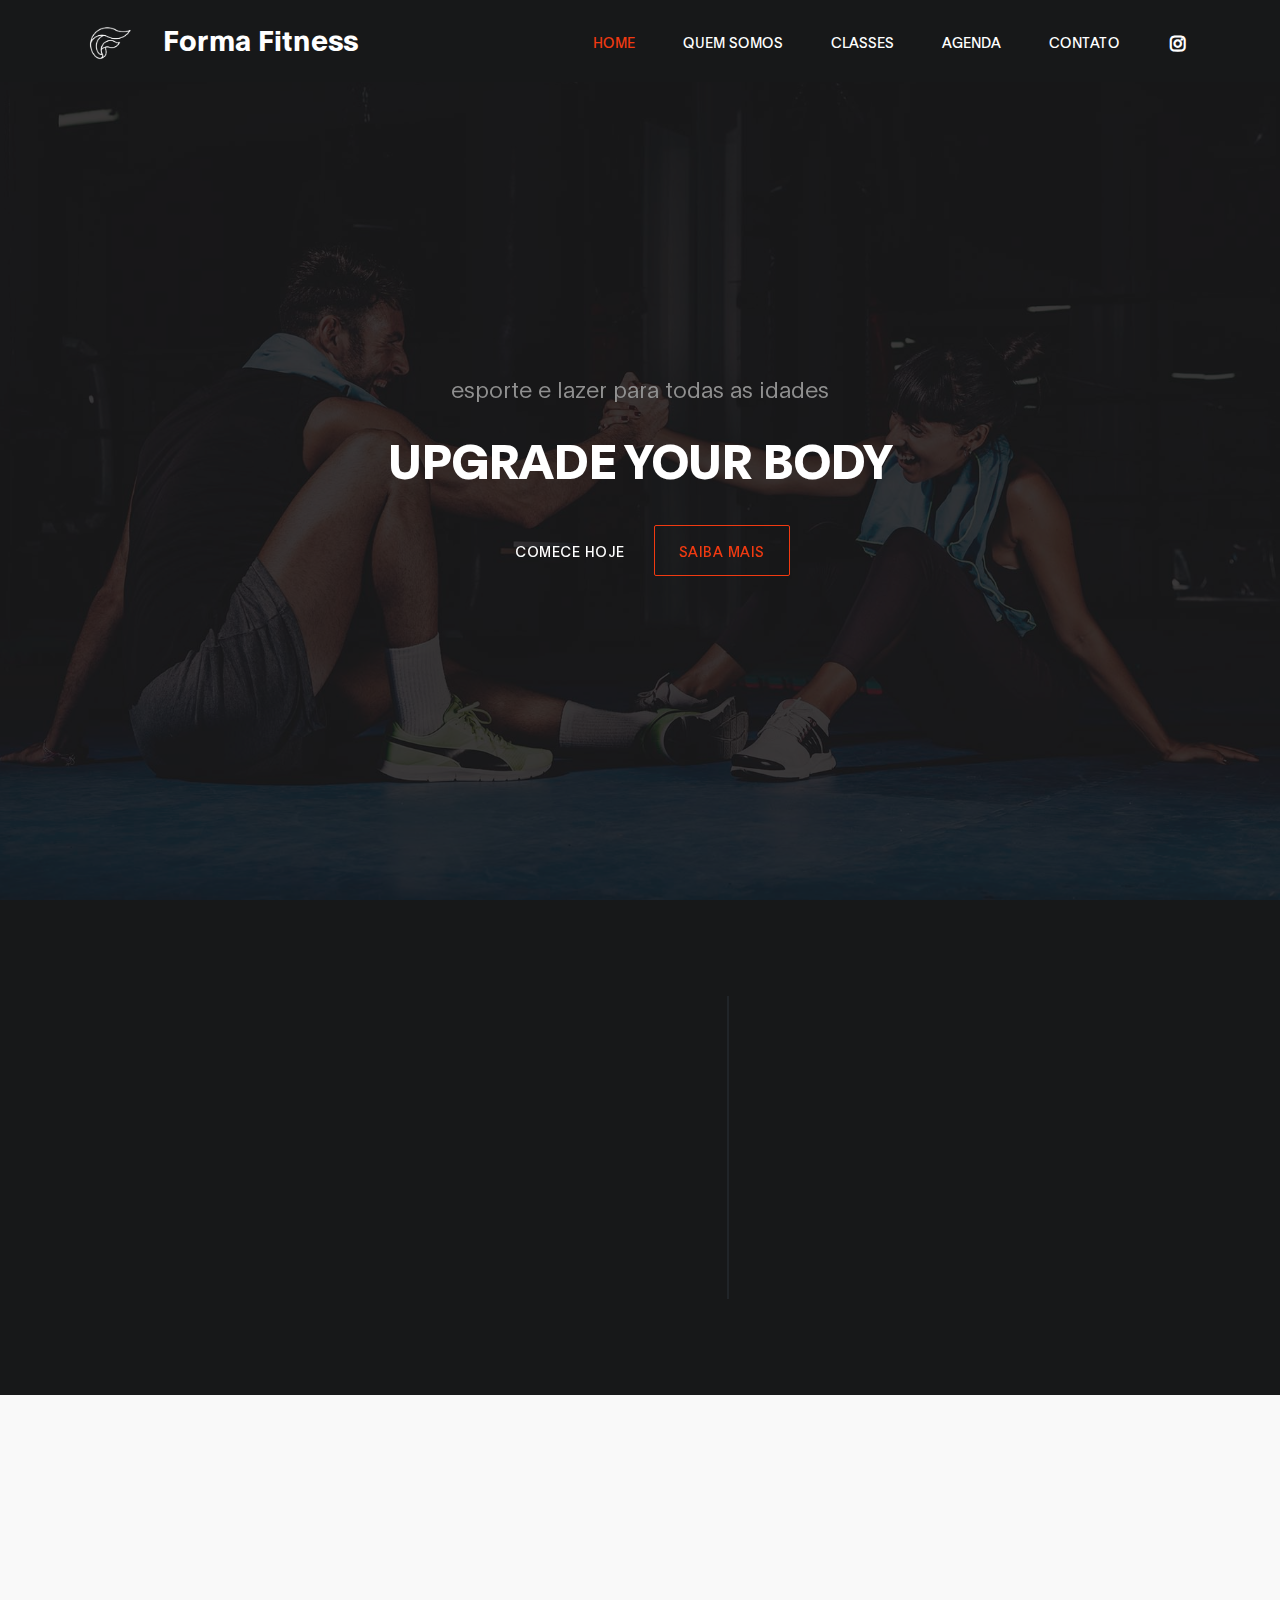
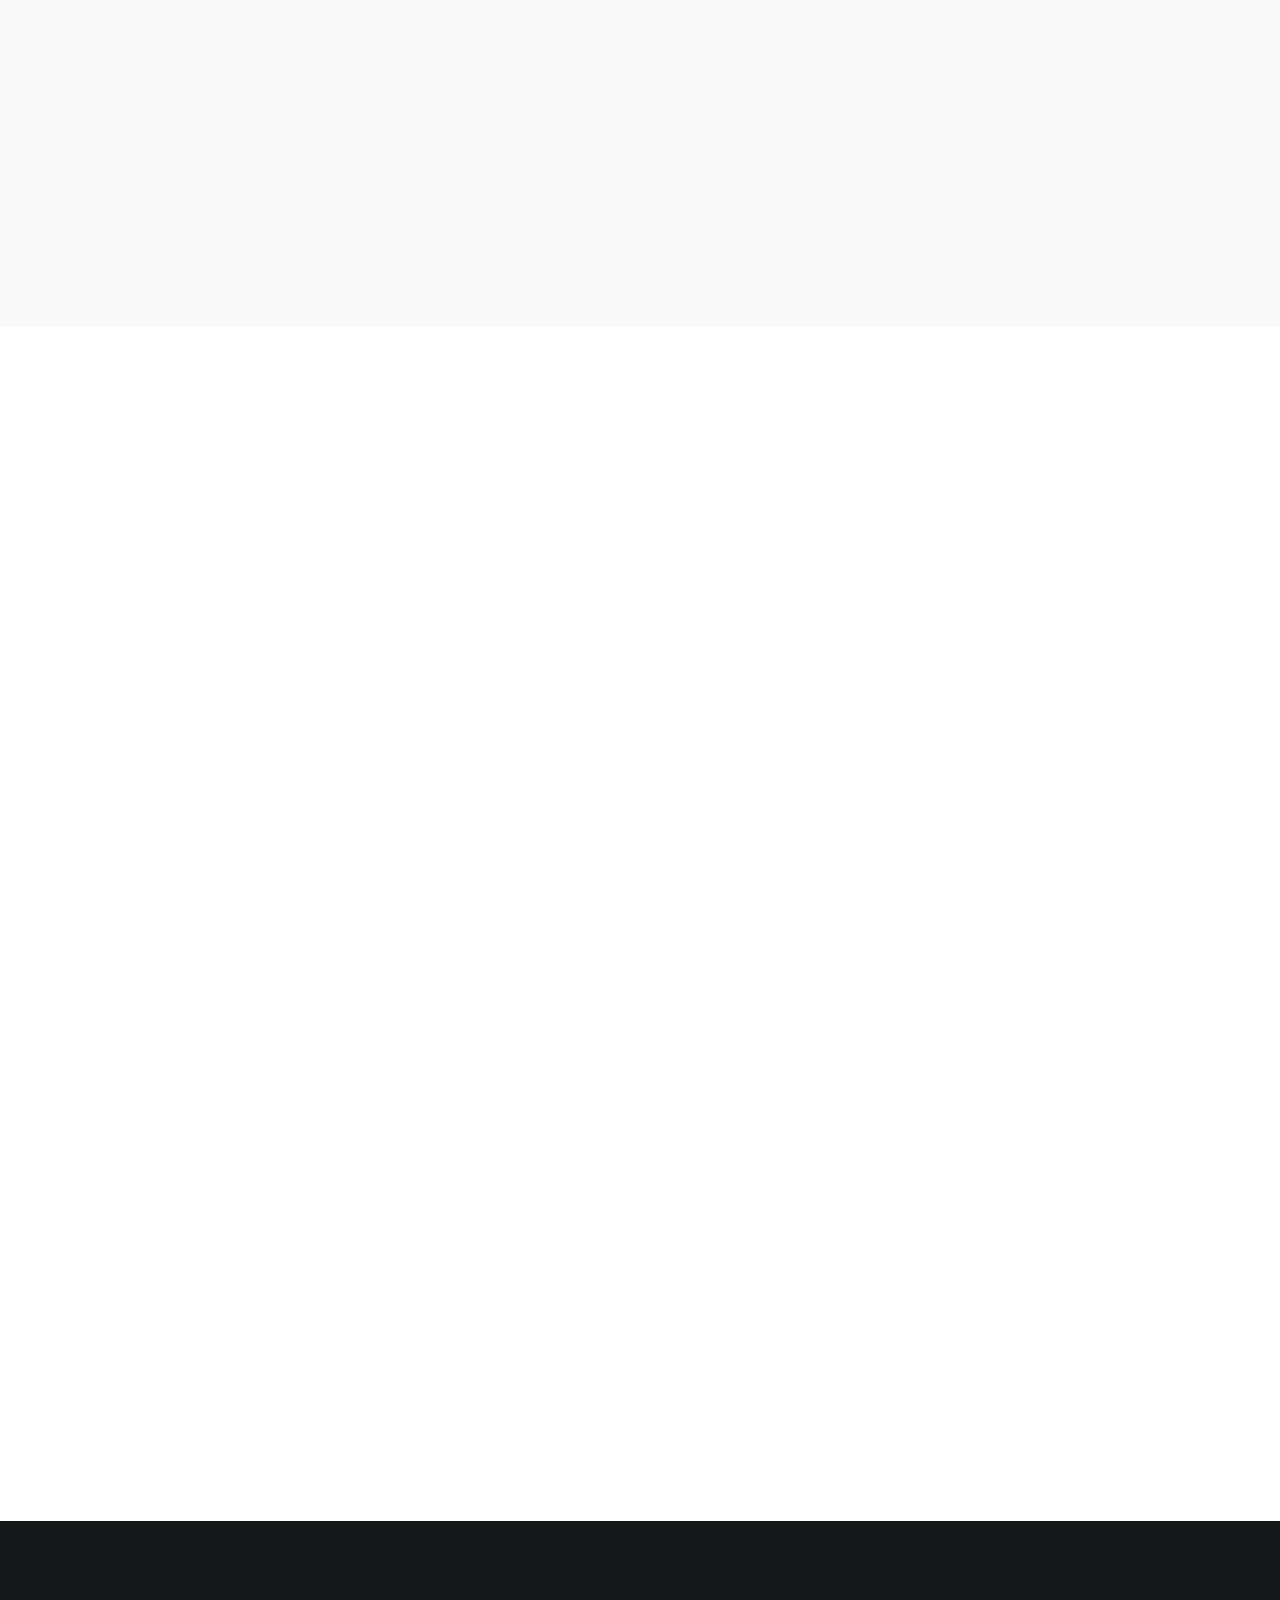
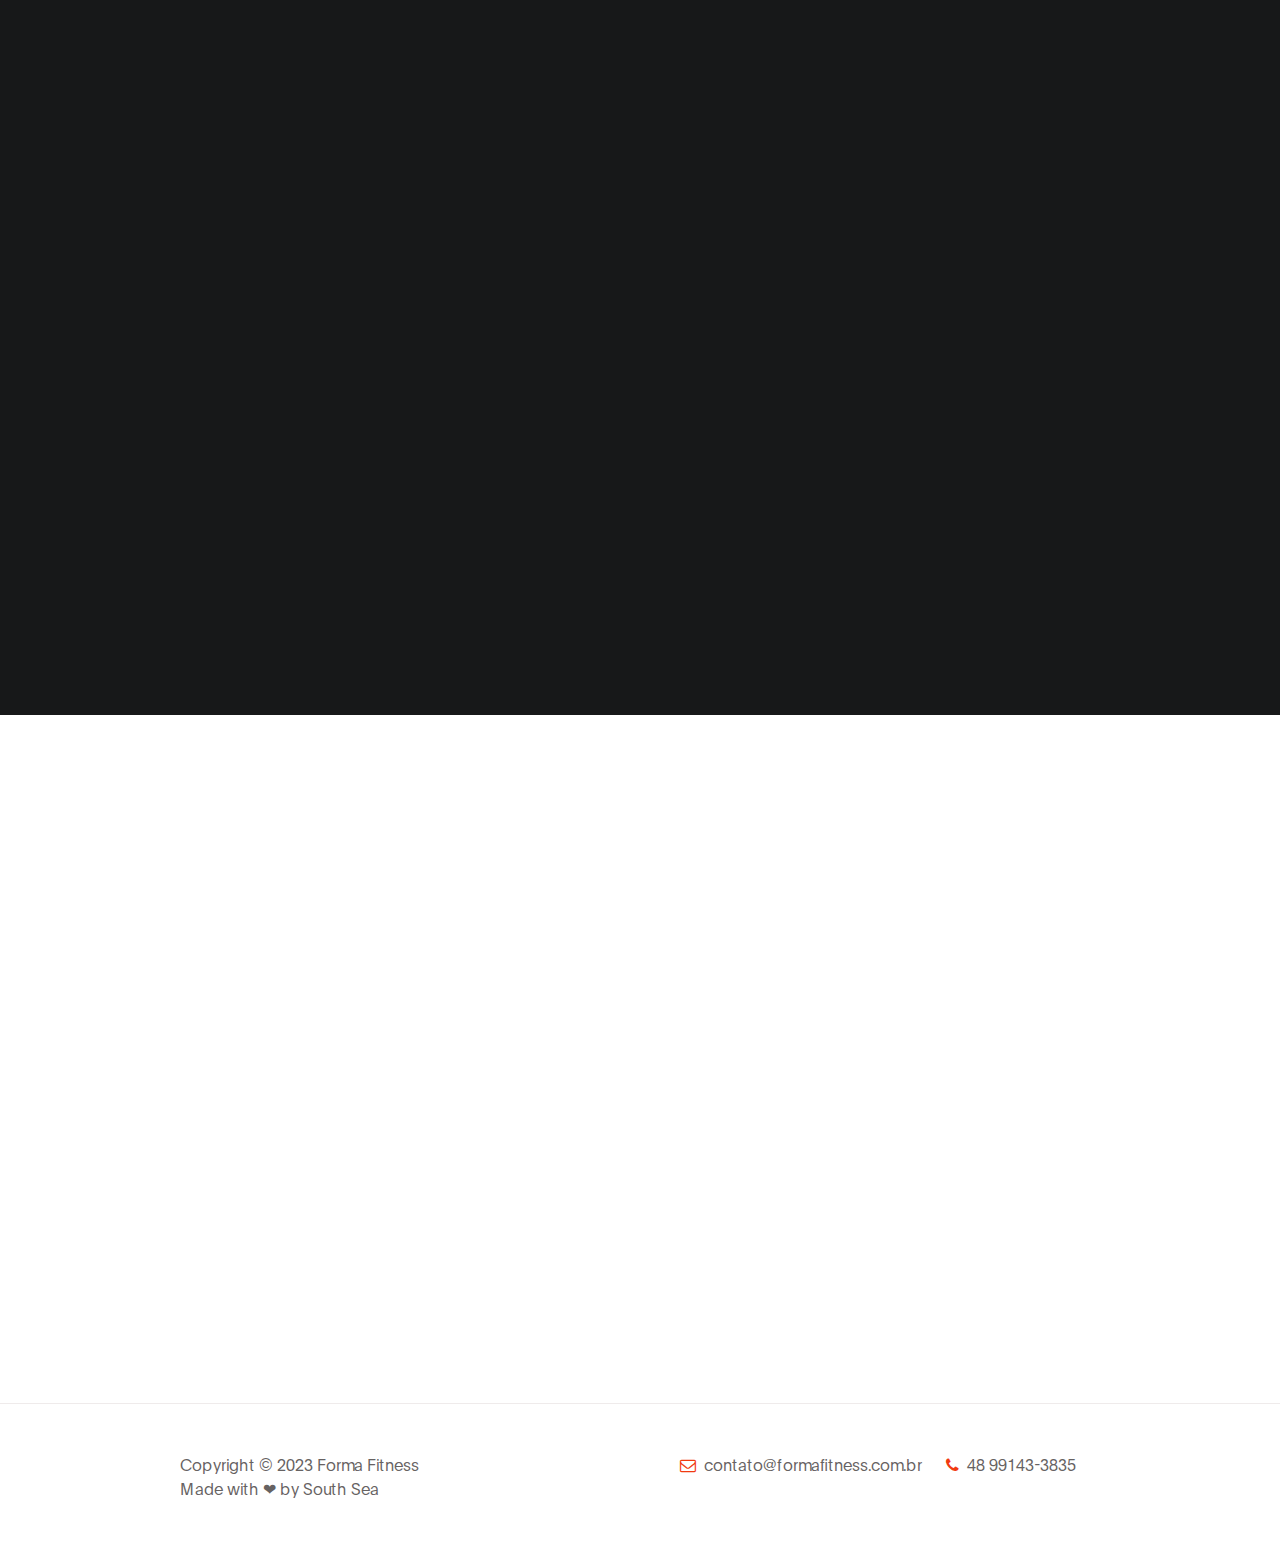
==== index.html @ f0199c24 "primeiro" ====
<!DOCTYPE html>
<html lang="en">
<head>
    <link rel="icon" type="image/x-icon" href="/images/logo02.png">
     <title>Forma Fitness</title>

     <meta charset="UTF-8">
     <meta http-equiv="X-UA-Compatible" content="IE=Edge">
     <meta name="description" content="">
     <meta name="keywords" content="">
     <meta name="author" content="">
     <meta name="viewport" content="width=device-width, initial-scale=1, maximum-scale=1">

     <link rel="stylesheet" href="css/bootstrap.min.css">
     <link rel="stylesheet" href="css/font-awesome.min.css">
     <link rel="stylesheet" href="css/aos.css">

     <!-- MAIN CSS -->
     <link rel="stylesheet" href="css/tooplate-gymso-style.css">
<!--
Tooplate 2119 Gymso Fitness
https://www.tooplate.com/view/2119-gymso-fitness
-->
</head>
<body data-spy="scroll" data-target="#navbarNav" data-offset="50">

    <!-- MENU BAR -->
    <nav class="navbar navbar-expand-lg fixed-top">
        <div class="container">

            <img src="/images/logo02.png" alt="logo" width="50" height="50">
            <a class="navbar-brand" href="index.html" >&emsp;Forma Fitness</a>

            <button class="navbar-toggler" type="button" data-toggle="collapse" data-target="#navbarNav" aria-controls="navbarNav" aria-expanded="false"
                aria-label="Toggle navigation">
                <span class="navbar-toggler-icon"></span>
            </button>

            <div class="collapse navbar-collapse" id="navbarNav">
                <ul class="navbar-nav ml-lg-auto">
                    <li class="nav-item">
                        <a href="#home" class="nav-link smoothScroll">Home</a>
                    </li>

                    <li class="nav-item">
                        <a href="#about" class="nav-link smoothScroll">Quem somos</a>
                    </li>

                    <li class="nav-item">
                        <a href="#class" class="nav-link smoothScroll">Classes</a>
                    </li>

                    <li class="nav-item">
                        <a href="#schedule" class="nav-link smoothScroll">Agenda</a>
                    </li>

                    <li class="nav-item">
                        <a href="#contact" class="nav-link smoothScroll">Contato</a>
                    </li>
                </ul>

                <ul class="social-icon ml-lg-3">
                    <!-- <li><a href="https://fb.com/tooplate" class="fa fa-facebook"></a></li> -->
                    <!-- <li><a href="#" class="fa fa-twitter"></a></li> -->
                    <li><a href="https://www.instagram.com/formafitnessfloripa/" class="fa fa-instagram"></a></li>
                </ul>
            </div>

        </div>
    </nav>


     <!-- HERO -->
     <section class="hero d-flex flex-column justify-content-center align-items-center" id="home">

            <div class="bg-overlay"></div>

               <div class="container">
                    <div class="row">

                         <div class="col-lg-8 col-md-10 mx-auto col-12">
                              <div class="hero-text mt-5 text-center">

                                    <h6 data-aos="fade-up" data-aos-delay="300">esporte e lazer para todas as idades</h6>

                                    <h1 class="text-white" data-aos="fade-up" data-aos-delay="500">Upgrade your body</h1>

                                    <a href="#feature" class="btn custom-btn mt-3" data-aos="fade-up" data-aos-delay="600">Comece hoje</a>

                                    <a href="#about" class="btn custom-btn bordered mt-3" data-aos="fade-up" data-aos-delay="700">saiba mais</a>
                                   
                              </div>
                         </div>

                    </div>
               </div>
     </section>


     <section class="feature" id="feature">
        <div class="container">
            <div class="row">

                <div class="d-flex flex-column justify-content-center ml-lg-auto mr-lg-5 col-lg-5 col-md-6 col-12">
                    <h2 class="mb-3 text-white" data-aos="fade-up">Novo na Forma?</h2>

                    <h6 class="mb-4 text-white" data-aos="fade-up">Temos o plano de desenvolvimento ideal</h6>

                    <p data-aos="fade-up" data-aos-delay="200">Converse conosco e veja qual plano se encaixa melhor para você</p>

                    <a href="#" class="btn custom-btn bg-color mt-3" data-aos="fade-up" data-aos-delay="300" data-toggle="modal" data-target="#membershipForm">MATRÍCULE-SE HOJE MESMO</a>
                </div>

                <div class="mr-lg-auto mt-3 col-lg-4 col-md-6 col-12">
                     <div class="about-working-hours">
                          <div>

                                <h2 class="mb-4 text-white" data-aos="fade-up" data-aos-delay="500">Horário de funcionamento</h2>

                               <strong class="mt-3 d-block" data-aos="fade-up" data-aos-delay="600">Segunda - Sexta</strong>

                                <p data-aos="fade-up" data-aos-delay="700">6:30h - 22:00h</p>

                                <strong class="mt-3 d-block" data-aos="fade-up" data-aos-delay="800">Sábado</strong>

                                <p data-aos="fade-up" data-aos-delay="900">9:00h - 13:00h</p>

                                <strong class="mt-3 d-block" data-aos="fade-up" data-aos-delay="1000">Domingo</strong>

                                <p data-aos="fade-up" data-aos-delay="1000">10:00h - 13:00h</p>
                               </div>
                          </div>
                     </div>
                </div>

            </div>
        </div>
    </section>


     <!-- ABOUT -->
     <section class="about section" id="about">
               <div class="container">
                    <div class="row">

                            <div class="mt-lg-5 mb-lg-0 mb-4 col-lg-5 col-md-10 mx-auto col-12">
                                <h2 class="mb-4" data-aos="fade-up" data-aos-delay="300">Olá, nós somos a Forma!</h2>

                                <p data-aos="fade-up" data-aos-delay="400">🏋️‍♂️ Somos apaixonados por fitness e saúde  👊 Queremos inspirar e motivar outras pessoas a se exercitarem</p>

                                <p data-aos="fade-up" data-aos-delay="500">🥗 Compartilhamos dicas de alimentação, treinos e lifestyle em nossas redes 👉 <a rel="nofollow" href="https://www.instagram.com/formafitnessfloripa/" target="_parent">@formafitnessfloripa</a>

                            </div>

                            <div class="ml-lg-auto col-lg-3 col-md-6 col-12" data-aos="fade-up" data-aos-delay="700">
                                <div class="team-thumb">
                                    <img src="images/forma1.jpg" class="img-fluid" alt="Trainer">

                                    <div class="team-info d-flex flex-column">

                                        <h3>Lagoa da Conceição</h3>
                                        <span>Unidade 1</span>

                                        <ul class="social-icon mt-3">
                                            <li><a href="https://www.instagram.com/formafitnessfloripa/" class="fa fa-instagram"></a></li>
                                        </ul>
                                    </div>
                                </div>
                            </div>

                            <div class="mr-lg-auto mt-5 mt-lg-0 mt-md-0 col-lg-3 col-md-6 col-12" data-aos="fade-up" data-aos-delay="800">
                                <div class="team-thumb">
                                    <img src="images/forma2.jpg" class="img-fluid" alt="Trainer">

                                    <div class="team-info d-flex flex-column">

                                        <h3>Cachoeira do bom jesus</h3>
                                        <span>Unidade 2</span>

                                        <ul class="social-icon mt-3">
                                            <li><a href="https://www.instagram.com/formafitnesscbj/?igshid=YTY2NzY3YTc%3D" class="fa fa-instagram"></a></li>
                                            
                                        </ul>
                                    </div>
                                </div>
                            </div>

                    </div>
               </div>
     </section>


     <!-- CLASS -->
     <section class="class section" id="class">
               <div class="container">
                    <div class="row">

                            <div class="col-lg-12 col-12 text-center mb-5">
                                <h6 data-aos="fade-up">Tenha um corpo perfeito</h6>

                                <h2 data-aos="fade-up" data-aos-delay="200">Nossas modalidades:</h2>
                             </div>

                            <div class="col-lg-4 col-md-6 col-12" data-aos="fade-up" data-aos-delay="400">
                                <div class="class-thumb">
                                    <img src="images/class/1.jpg" class="img-fluid" alt="Class">

                                    <div class="class-info">
                                        <h3 class="mb-1">Musculação</h3>

                                        <span><strong>Professor</strong> - Bella</span>

                                        <span class="class-price">$$</span>

                                        <p class="mt-3">Lorem ipsum dolor sit amet, consectetur adipiscing</p>
                                    </div>
                                </div>
                            </div>

                            <div class="mt-5 mt-lg-0 mt-md-0 col-lg-4 col-md-6 col-12" data-aos="fade-up" data-aos-delay="500">
                                <div class="class-thumb">
                                    <img src="images/class/2.jpg" class="img-fluid" alt="Class">

                                    <div class="class-info">
                                        <h3 class="mb-1">Natação</h3>

                                        <span><strong>Professor</strong> - Mary</span>

                                        <span class="class-price">$$</span>

                                        <p class="mt-3">Lorem ipsum dolor sit amet, consectetur adipiscing</p>
                                    </div>
                                </div>
                            </div>

                            <div class="mt-5 mt-lg-0 col-lg-4 col-md-6 col-12" data-aos="fade-up" data-aos-delay="600">
                                <div class="class-thumb">
                                    <img src="images/class/3.jpg" class="img-fluid" alt="Class">

                                    <div class="class-info">
                                        <h3 class="mb-1">Karatê</h3>

                                        <span><strong>Professor</strong> - Cathe</span>

                                        <span class="class-price">$$</span>

                                        <p class="mt-3">Lorem ipsum dolor sit amet, consectetur adipiscing</p>
                                    </div>
                                </div>
                            </div>
<br>
<br>
<br>
<br>

                            <div class="mt-5 mt-lg-0 mt-md-0 col-lg-4 col-md-6 col-12" data-aos="fade-up" data-aos-delay="500">
                                <div class="class-thumb">
                                    <img src="images/class/4.jpg" class="img-fluid" alt="Class">

                                    <div class="class-info">
                                        <h3 class="mb-1">Pilates</h3>

                                        <span><strong>Professor</strong> - Mary</span>

                                        <span class="class-price">$$</span>

                                        <p class="mt-3">Lorem ipsum dolor sit amet, consectetur adipiscing</p>
                                    </div>
                                </div>
                            </div>

                            <div class="mt-5 mt-lg-0 mt-md-0 col-lg-4 col-md-6 col-12" data-aos="fade-up" data-aos-delay="500">
                                <div class="class-thumb">
                                    <img src="images/class/5.jpg" class="img-fluid" alt="Class">

                                    <div class="class-info">
                                        <h3 class="mb-1">Spinning</h3>

                                        <span><strong>Professor</strong> - Mary</span>

                                        <span class="class-price">$$</span>

                                        <p class="mt-3">Lorem ipsum dolor sit amet, consectetur adipiscing</p>
                                    </div>
                                </div>
                            </div>


                            <div class="mt-5 mt-lg-0 mt-md-0 col-lg-4 col-md-6 col-12" data-aos="fade-up" data-aos-delay="500">
                                <div class="class-thumb">
                                    <img src="images/class/6.jpg" class="img-fluid" alt="Class">

                                    <div class="class-info">
                                        <h3 class="mb-1">Hidroginástica</h3>

                                        <span><strong>Professor</strong> - Mary</span>

                                        <span class="class-price">$$</span>

                                        <p class="mt-3">Lorem ipsum dolor sit amet, consectetur adipiscing</p>
                                    </div>
                                </div>
                            </div>




                    </div>
               </div>
     </section>


     <!-- SCHEDULE -->
     <section class="schedule section" id="schedule">
               <div class="container">
                    <div class="row">

                            <div class="col-lg-12 col-12 text-center">
                                <h6 data-aos="fade-up">confira abaixo nossa</h6>

                                <h2 class="text-white" data-aos="fade-up" data-aos-delay="200">Grade de horários</h2>
                             </div>

                             <div class="col-lg-12 py-5 col-md-12 col-12">
                                 <table class="table table-bordered table-responsive schedule-table" data-aos="fade-up" data-aos-delay="300">

                                     <thead class="thead-light">
                                         <th><i class="fa fa-calendar"></i></th>
                                         <th>Seg</th>
                                         <th>Ter</th>
                                         <th>Qua</th>
                                         <th>Qui</th>
                                         <th>Sex</th>
                                         <th>Sáb</th>
                                     </thead>

                                     <tbody>
                                         <tr>
                                            <td><small>7:00h</small></td>
                                            <td>
                                                <strong>Cardio</strong>
                                                <span>7:00 - 9:00</span>
                                            </td>
                                            <td>
                                                <strong>Power Fitness</strong>
                                                <span>7:00 - 9:00 </span>
                                            </td>
                                            <td></td>
                                            <td></td>
                                            <td>
                                                <strong>Yoga Section</strong>
                                                <span>7:00  - 9:00</span>
                                            </td>
                                         </tr>

                                         <tr>
                                            <td><small>9:00h</small></td>
                                            <td></td>
                                            <td></td>
                                            <td>
                                                <strong>Boxing</strong>
                                                <span>8:00 - 9:00</span>
                                            </td>
                                            <td>
                                                <strong>Areobic</strong>
                                                <span>8:00 - 9:00</span>
                                            </td>
                                            <td></td>
                                            <td>
                                                <strong>Cardio</strong>
                                                <span>8:00 - 9:00</span>
                                            </td>
                                         </tr>

                                         <tr>
                                            <td><small>11:00h</small></td>
                                            <td></td>
                                            <td>
                                                <strong>Boxing</strong>
                                                <span>11:00- 14:00</span>
                                            </td>
                                            <td>
                                                <strong>Areobic</strong>
                                                <span>11:30 - 15:30</span>
                                            </td>
                                            <td></td>
                                            <td>
                                                <strong>Body work</strong>
                                                <span>11:50 - 17:20</span>
                                            </td>
                                         </tr>

                                         <tr>
                                            <td><small>14:00h</small></td>
                                            <td>
                                                <strong>Boxing</strong>
                                                <span>14:00 - 16:00</span>
                                            </td>
                                            <td>
                                                <strong>Power lifting</strong>
                                                <span>15:00 - 18:00</span>
                                            </td>
                                            <td></td>
                                            <td>
                                                <strong>Cardio</strong>
                                                <span>18:00 - 21:00</span>
                                            </td>
                                            <td></td>
                                            <td>
                                                <strong>Crossfit</strong>
                                                <span>17:00 - 19:00</span>
                                            </td>
                                         </tr>
                                     </tbody>
                                 </table>
                             </div>

                    </div>
               </div>
     </section>


     <!-- CONTACT -->
     <section class="contact section" id="contact">
          <div class="container">
               <div class="row">

                    <div class="ml-auto col-lg-5 col-md-6 col-12">
                        <h2 class="mb-4 pb-2" data-aos="fade-up" data-aos-delay="200">Fale conosco</h2>

                        <form action="#" method="post" class="contact-form webform" data-aos="fade-up" data-aos-delay="400" role="form">
                            <input type="text" class="form-control" name="cf-name" placeholder="Nome">

                            <input type="email" class="form-control" name="cf-email" placeholder="Email">

                            <textarea class="form-control" rows="5" name="cf-message" placeholder="Mensagem"></textarea>

                            <button type="submit" class="form-control" id="submit-button" name="submit">Enviar mensagem</button>
                        </form>
                    </div>

                    <div class="mx-auto mt-4 mt-lg-0 mt-md-0 col-lg-5 col-md-6 col-12">
                        <h2 class="mb-4" data-aos="fade-up" data-aos-delay="600">Onde <span>estamos</span></h2>

                        <p data-aos="fade-up" data-aos-delay="800"><i class="fa fa-map-marker mr-1"></i> Av. Afonso Delambert Neto, 26 - Lagoa da Conceição, Florianópolis</p>
<!-- How to change your own map point
	1. Go to Google Maps
	2. Click on your location point
	3. Click "Share" and choose "Embed map" tab
	4. Copy only URL and paste it within the src="" field below
-->
                        <div class="google-map" data-aos="fade-up" data-aos-delay="900">
                           <iframe src="https://www.google.com/maps/embed?pb=!1m18!1m12!1m3!1d2102.380114013812!2d-48.47501491565066!3d-27.600727575947246!2m3!1f0!2f0!3f0!3m2!1i1024!2i768!4f13.1!3m3!1m2!1s0x95273eb61d8948d9%3A0xbf7e3389c636d57e!2sForma%20Fitness%20Academia%20-%20Unidade%20Lagoa%20da%20Concei%C3%A7%C3%A3o!5e0!3m2!1spt-BR!2sbr!4v1685548454973!5m2!1spt-BR!2sbr" width="1920" height="250" frameborder="0" style="border:0;" allowfullscreen=""></iframe>
                        </div>
                    </div>
                    
               </div>
          </div>
     </section>


     <!-- FOOTER -->
     <footer class="site-footer">
          <div class="container">
               <div class="row">

                    <div class="ml-auto col-lg-4 col-md-5">
                        <p class="copyright-text">Copyright &copy; 2023 Forma Fitness
                        
                        <br>Made with ❤ by <a href="https://southsea.vercel.app">South Sea</a></p>
                    </div>

                    <div class="d-flex justify-content-center mx-auto col-lg-5 col-md-7 col-12">
                        <p class="mr-4">
                            <i class="fa fa-envelope-o mr-1"></i>
                            <a href="#">contato@formafitness.com.br</a>
                        </p>

                        <p><i class="fa fa-phone mr-1"></i> 48 99143-3835</p>
                    </div>
                    
               </div>
          </div>
     </footer>

    <!-- Modal -->
    <div class="modal fade" id="membershipForm" tabindex="-1" role="dialog" aria-labelledby="membershipFormLabel" aria-hidden="true">
      <div class="modal-dialog" role="document">

        <div class="modal-content">
          <div class="modal-header">

            <h2 class="modal-title" id="membershipFormLabel">Inicie hoje seu treino</h2>

            <button type="button" class="close" data-dismiss="modal" aria-label="Close">
              <span aria-hidden="true">&times;</span>
            </button>
          </div>

          <div class="modal-body">
            <form class="membership-form webform" role="form">
                <input type="text" class="form-control" name="cf-name" placeholder="Nome completo">

                <input type="email" class="form-control" name="cf-email" placeholder="seuemail@email.com">

                <input type="tel" class="form-control" name="cf-phone" placeholder="(48) 99999-9999" pattern="[0-9]{3}-[0-9]{3}-[0-9]{4}" required>

                <textarea class="form-control" rows="3" name="cf-message" placeholder="Observações"></textarea>

                <button type="submit" class="form-control" id="submit-button" name="submit">Enviar</button>

                <div class="custom-control custom-checkbox">
                    <input type="checkbox" class="custom-control-input" id="signup-agree">
                    <label class="custom-control-label text-small text-muted" for="signup-agree">Eu concordo com os <a href="#">Termos &amp; Condições</a>
                    </label>
                </div>
            </form>
          </div>

          <div class="modal-footer"></div>

        </div>
      </div>
    </div>

     <!-- SCRIPTS -->
     <script src="js/jquery.min.js"></script>
     <script src="js/bootstrap.min.js"></script>
     <script src="js/aos.js"></script>
     <script src="js/smoothscroll.js"></script>
     <script src="js/custom.js"></script>

</body>
</html>
---- css/tooplate-gymso-style.css ----
/*

Tooplate 2119 Gymso Fitness

https://www.tooplate.com/view/2119-gymso-fitness

*/

@font-face {
  font-family: "Plain";
  src: url("../fonts/Plain-Regular.woff2") format("woff2"),
    url("../fonts/Plain-Regular.woff") format("woff");
  font-weight: normal;
  font-style: normal;
}

@font-face {
  font-family: "Plain";
  src: url("../fonts/Plain-Light.woff2") format("woff2"),
    url("../fonts/Plain-Light.woff") format("woff");
  font-weight: 300;
  font-style: normal;
}

@font-face {
  font-family: "Plain";
  src: url("../fonts/Plain-Bold.woff2") format("woff2"),
    url("../fonts/Plain-Bold.woff") format("woff");
  font-weight: bold;
  font-style: normal;
}

:root {
  --primary-color: #f13a11;
  --white-color: #ffffff;
  --dark-color: #171819;
  --about-bg-color: #f9f9f9;

  --gray-color: #909090;
  --link-color: #404040;
  --p-color: #666262;

  --base-font-family: "Plain", sans-serif;
  --font-weight-bold: bold;
  --font-weight-normal: normal;
  --font-weight-light: 300;
  --font-weight-thin: 100;

  --h1-font-size: 48px;
  --h2-font-size: 36px;
  --h3-font-size: 28px;
  --h4-font-size: 24px;
  --h5-font-size: 22px;
  --h6-font-size: 22px;
  --p-font-size: 18px;
  --base-font-size: 16px;
  --menu-font-size: 14px;

  --border-radius-large: 100%;
  --border-radius-small: 2px;
}

body {
  background: var(--white-color);
  font-family: var(--base-font-family);
}

/*---------------------------------------
     TYPOGRAPHY              
  -----------------------------------------*/

h1,
h2,
h3,
h4,
h5,
h6 {
  font-weight: var(--font-weight-thin);
  line-height: normal;
}

h1 {
  font-size: var(--h1-font-size);
  font-weight: var(--font-weight-bold);
  letter-spacing: -1px;
  text-transform: uppercase;
  margin: 20px 0;
}

h2 {
  font-size: var(--h2-font-size);
  font-weight: var(--font-weight-bold);
  letter-spacing: -2px;
}

h3 {
  font-size: var(--h3-font-size);
  font-weight: var(--font-weight-bold);
  letter-spacing: -1px;
  margin: 0;
}

h4 {
  font-size: var(--h4-font-size);
}

h5 {
  font-size: var(--h5-font-size);
}

h6 {
  color: var(--gray-color);
  font-size: var(--h6-font-size);
  line-height: inherit;
  margin: 0;
}

p {
  color: var(--p-color);
  font-size: var(--p-font-size);
  font-weight: var(--font-weight-light);
  line-height: 1.5em;
}

b,
strong {
  font-weight: var(--font-weight-bold);
  letter-spacing: 0;
}

.section {
  padding: 7rem 0;
}

/* BUTTON */

.custom-btn {
  background: transparent;
  border-radius: var(--border-radius-small);
  padding: 14px 24px;
  color: var(--white-color);
  font-size: var(--menu-font-size);
  font-weight: var(--font-weight-normal);
  text-transform: uppercase;
  letter-spacing: 0.5px;
  white-space: nowrap;
  transition: all 0.3s ease;
}

.custom-btn:hover {
  color: var(--primary-color);
}

.custom-btn:focus {
  box-shadow: none;
}

.custom-btn.bordered:hover,
.custom-btn.bordered:focus,
.custom-btn.bg-color:hover,
.custom-btn.bg-color:focus {
  background: var(--white-color);
  border-color: transparent;
  color: var(--primary-color);
}

.bordered {
  border: 1px solid var(--primary-color);
  color: var(--primary-color);
}

.bg-color {
  background: var(--primary-color);
  color: var(--white-color);
}

/*---------------------------------------
     GENERAL               
  -----------------------------------------*/

* {
  -webkit-box-sizing: border-box;
  -moz-box-sizing: border-box;
  box-sizing: border-box;
}

*::before,
*::after {
  -webkit-box-sizing: border-box;
  -moz-box-sizing: border-box;
  box-sizing: border-box;
}

a {
  color: var(--link-color);
  font-weight: normal;
  text-decoration: none;
  transition: all 0.3s ease;
}

a:hover,
a:active,
a:focus {
  color: var(--primary-color);
  outline: none;
  text-decoration: none;
}

/* BG OVERLAY */

.bg-overlay {
  background: var(--dark-color);
  position: absolute;
  top: 0;
  right: 0;
  bottom: 0;
  left: 0;
  width: 100%;
  height: 100%;
  opacity: 0.85;
}

/*---------------------------------------
     MODAL              
  -----------------------------------------*/

.modal-content {
  padding: 2rem 3rem;
}

.modal-header,
.modal-body,
.modal-footer {
  border: 0;
  padding: 0;
}

.membership-form a {
  color: var(--primary-color);
}

/*---------------------------------------
    FEATURE          
  -----------------------------------------*/

.feature {
  background: var(--dark-color);
  padding: 5rem 0;
}

/*---------------------------------------
     MENU             
  -----------------------------------------*/

.navbar {
  background: var(--dark-color);
  padding: 1rem;
}

.navbar-expand-lg .navbar-nav .nav-link {
  padding-right: 1.5rem;
  padding-left: 1.5rem;
}

.navbar-brand {
  color: var(--white-color);
  font-size: var(--h3-font-size);
  font-weight: var(--font-weight-bold);
  line-height: normal;
  padding-top: 0;
}

.nav-item .nav-link {
  display: block;
  color: var(--white-color);
  font-size: var(--menu-font-size);
  font-weight: var(--font-weight-normal);
  text-transform: uppercase;
  padding: 2px 6px;
}

.nav-item .nav-link.active,
.nav-item .nav-link:hover {
  color: var(--primary-color);
}

.navbar .social-icon li a {
  color: var(--white-color);
}

.navbar-toggler {
  border: 0;
  padding: 0;
  cursor: pointer;
  margin: 0 10px 0 0;
  width: 30px;
  height: 35px;
  outline: none;
}

.navbar-toggler:focus {
  outline: none;
}

.navbar-toggler[aria-expanded="true"] .navbar-toggler-icon {
  background: transparent;
}

.navbar-toggler[aria-expanded="true"] .navbar-toggler-icon::before,
.navbar-toggler[aria-expanded="true"] .navbar-toggler-icon::after {
  transition: top 300ms 50ms ease, -webkit-transform 300ms 350ms ease;
  transition: top 300ms 50ms ease, transform 300ms 350ms ease;
  transition: top 300ms 50ms ease, transform 300ms 350ms ease,
    -webkit-transform 300ms 350ms ease;
  top: 0;
}

.navbar-toggler[aria-expanded="true"] .navbar-toggler-icon::before {
  transform: rotate(45deg);
}

.navbar-toggler[aria-expanded="true"] .navbar-toggler-icon::after {
  transform: rotate(-45deg);
}

.navbar-toggler .navbar-toggler-icon {
  background: var(--primary-color);
  transition: background 10ms 300ms ease;
  display: block;
  width: 30px;
  height: 2px;
  position: relative;
}

.navbar-toggler .navbar-toggler-icon::before,
.navbar-toggler .navbar-toggler-icon::after {
  transition: top 300ms 350ms ease, -webkit-transform 300ms 50ms ease;
  transition: top 300ms 350ms ease, transform 300ms 50ms ease;
  transition: top 300ms 350ms ease, transform 300ms 50ms ease,
    -webkit-transform 300ms 50ms ease;
  position: absolute;
  right: 0;
  left: 0;
  background: var(--primary-color);
  width: 30px;
  height: 2px;
  content: "";
}

.navbar-toggler .navbar-toggler-icon::before {
  top: -8px;
}

.navbar-toggler .navbar-toggler-icon::after {
  top: 8px;
}

/*---------------------------------------
     HERO              
  -----------------------------------------*/

.hero {
  background-image: url("../images/hero-bg.jpg");
  background-size: cover;
  background-position: top;
  background-repeat: no-repeat;
  vertical-align: middle;
  min-height: 100vh;
  position: relative;
}

/*---------------------------------------
     CLASS               
  -----------------------------------------*/

.class-info {
  background: var(--white-color);
  box-shadow: 6px 0 38px rgba(20, 20, 20, 0.1);
  border-radius: 0 0 2px 2px;
  padding: 1rem 2rem;
  position: relative;
}

.class-info img {
  border-radius: 2px 2px 0 0;
}

.class-info strong {
  color: var(--gray-color);
}

.class-price {
  background: var(--primary-color);
  border-radius: var(--border-radius-large);
  color: var(--white-color);
  font-weight: var(--font-weight-bold);
  display: block;
  position: absolute;
  top: 2rem;
  right: 2rem;
  width: 3.5rem;
  height: 3.5rem;
  line-height: 3.5rem;
  text-align: center;
}

/*---------------------------------------
     SCHEDULE             
  -----------------------------------------*/

.schedule {
  background: var(--dark-color);
}

.schedule-table {
  display: table;
  border: 0;
  text-align: center;
}

.schedule-table strong,
.schedule-table span {
  display: block;
  text-align: center;
}

.schedule-table strong {
  color: var(--white-color);
}

.schedule-table span {
  color: var(--gray-color);
}

.schedule-table span,
.schedule-table small {
  font-size: var(--menu-font-size);
  text-transform: uppercase;
}

.schedule-table small {
  position: relative;
  top: 10px;
}

.table .thead-light th,
.schedule-table tr td:first-child {
  background: var(--primary-color);
  border: 1px solid #212122;
  color: var(--white-color);
}

.schedule-table .thead-light th {
  border-bottom: 0;
  text-transform: uppercase;
}

.table-bordered td,
.table-bordered th {
  border: 1px solid #212122;
}

.table-bordered td {
  padding-bottom: 22px;
}

.table td,
.table th {
  padding: 1rem;
}

/*---------------------------------------
      ABOUT & TEAM            
  -----------------------------------------*/

.about {
  background: var(--about-bg-color);
}

.about-working-hours {
  border-left: 2px solid;
  padding-left: 3.5rem;
}

.about-working-hours strong {
  color: var(--white-color);
  opacity: 0.85;
}

.team-thumb {
  position: relative;
}

.team-info {
  background: var(--white-color);
  border-radius: 0 0 2px 2px;
  box-shadow: 6px 0 38px rgba(20, 20, 20, 0.1);
  padding: 20px;
  position: relative;
}

.team-info span {
  font-weight: var(--font-weight-light);
  opacity: 0.85;
}

.team-info .social-icon {
  position: absolute;
  top: 10px;
  right: 20px;
}

.team-info .social-icon li {
  display: block;
}

/*---------------------------------------
     CONTACT              
  -----------------------------------------*/

.webform input,
button#submit-button {
  height: calc(2.25rem + 20px);
}

.form-control {
  border-radius: var(--border-radius-small);
  margin: 1.3rem 0;
}

.form-control:focus {
  box-shadow: none;
  border-color: var(--dark-color);
}

button#submit-button {
  background: var(--dark-color);
  border-color: transparent;
  color: var(--white-color);
  cursor: pointer;
  transition: all 0.3s ease;
}

button#submit-button:hover {
  background: var(--primary-color);
}

.contact h2 + p {
  max-width: 90%;
}

.google-map {
  border-top: 1px solid #efebeb;
  margin-top: 2.5rem;
  padding-top: 2.5rem;
}

.google-map iframe {
  width: 100%;
}

/*---------------------------------------
     FOOTER              
  -----------------------------------------*/

.site-footer {
  border-top: 1px solid #efebeb;
  padding: 3rem 0;
}

.site-footer a {
  color: var(--p-color);
  font-weight: var(--font-weight-light);
}

.site-footer p {
  font-size: var(--base-font-size);
}

.contact .fa,
.site-footer .fa {
  color: var(--primary-color);
}

/*---------------------------------------
     SOCIAL ICON              
  -----------------------------------------*/

.social-icon {
  position: relative;
  padding: 0;
  margin: 5px 0 0 0;
}

.social-icon li {
  display: inline-block;
  list-style: none;
}

.social-icon li a {
  text-decoration: none;
  display: inline-block;
  color: var(--p-color);
  font-size: var(--p-font-size);
  font-weight: var(--font-weight-bold);
  margin: 5px 10px;
  text-align: center;
}

.social-icon li a:hover {
  color: var(--primary-color);
}

/*---------------------------------------
     RESPONSIVE STYLES              
  -----------------------------------------*/

@media screen and (max-width: 992px) {
  .section {
    padding: 5rem 0;
  }

  .nav-item .nav-link {
    padding: 6px;
  }

  .navbar .social-icon {
    margin-top: 22px;
  }

  .navbar-collapse,
  .site-footer {
    text-align: center;
  }

  .schedule-table {
    display: block;
  }

  .modal-content {
    padding: 2rem;
  }
}

@media screen and (max-width: 767px) {
  h1 {
    font-size: 38px;
  }

  .about-working-hours {
    border-left: 0;
    padding: 22px 0 0 0;
  }

  .contact h2 span {
    display: block;
  }
}
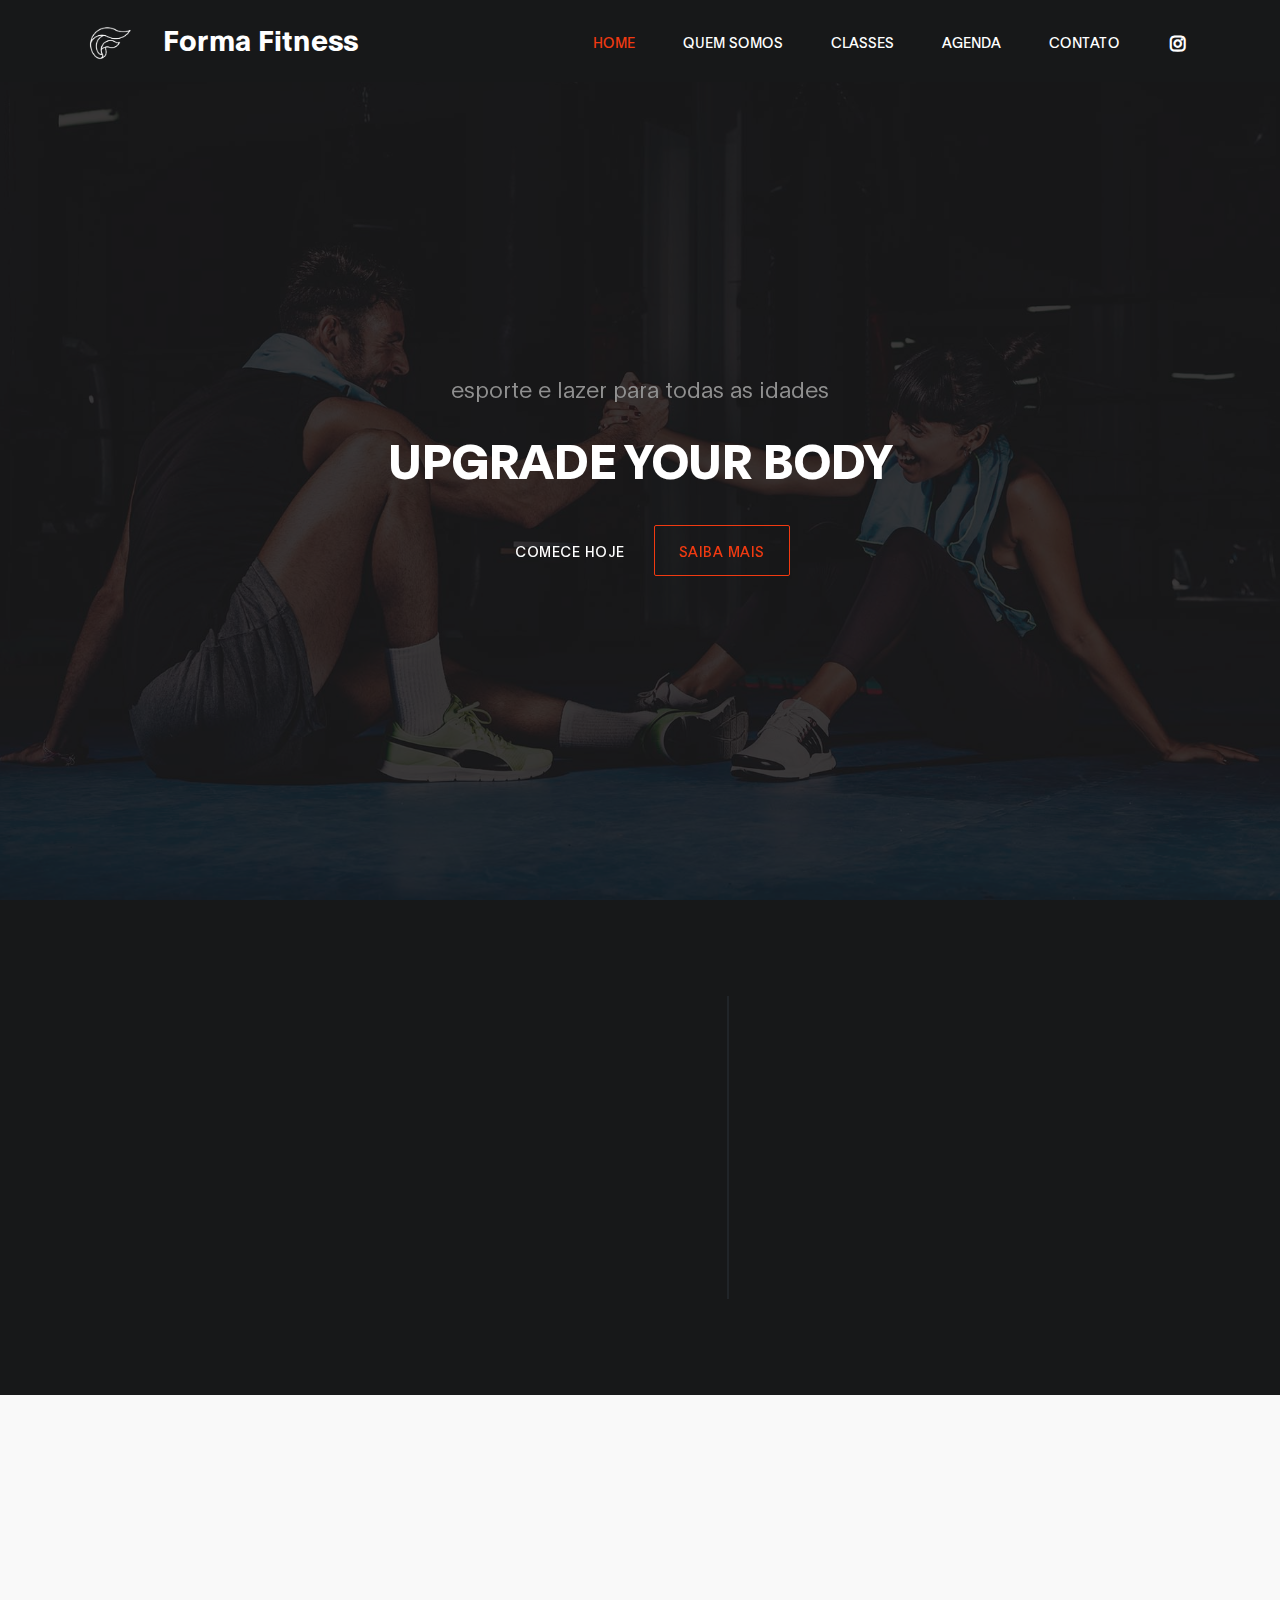
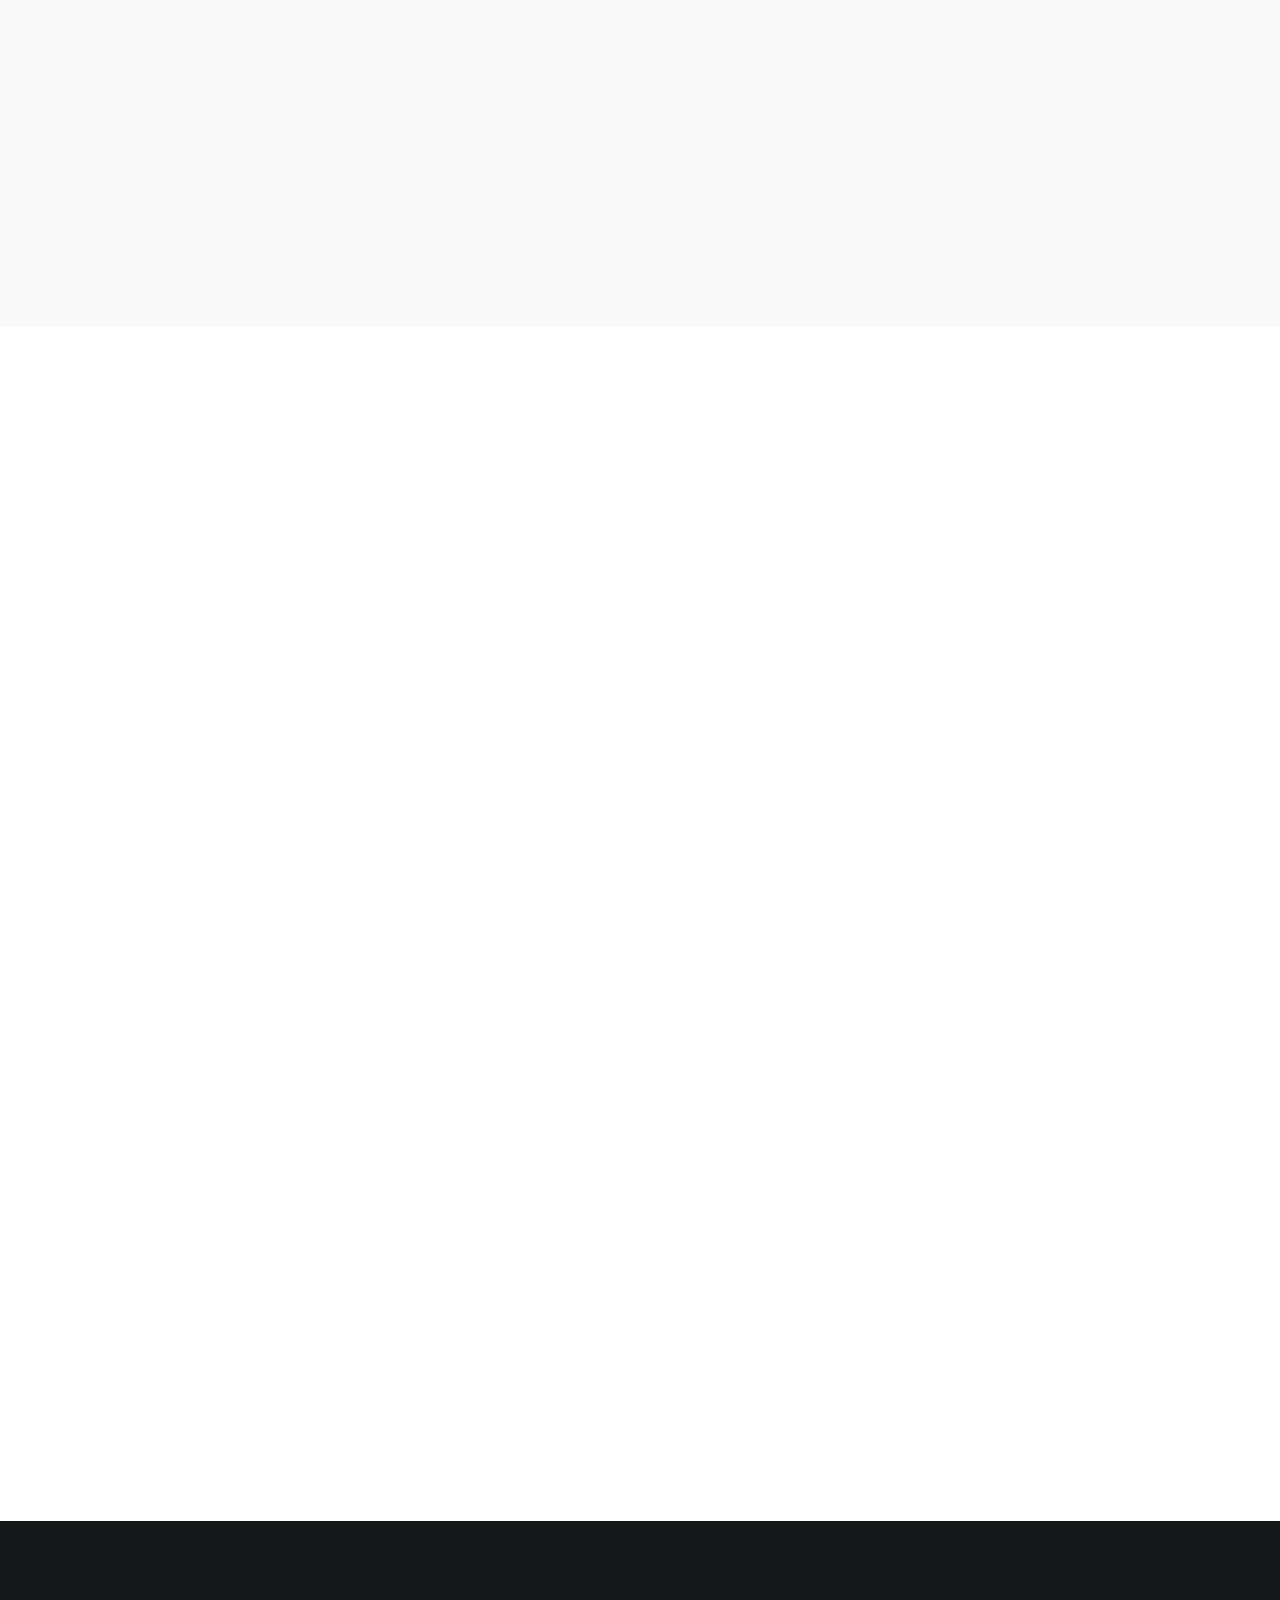
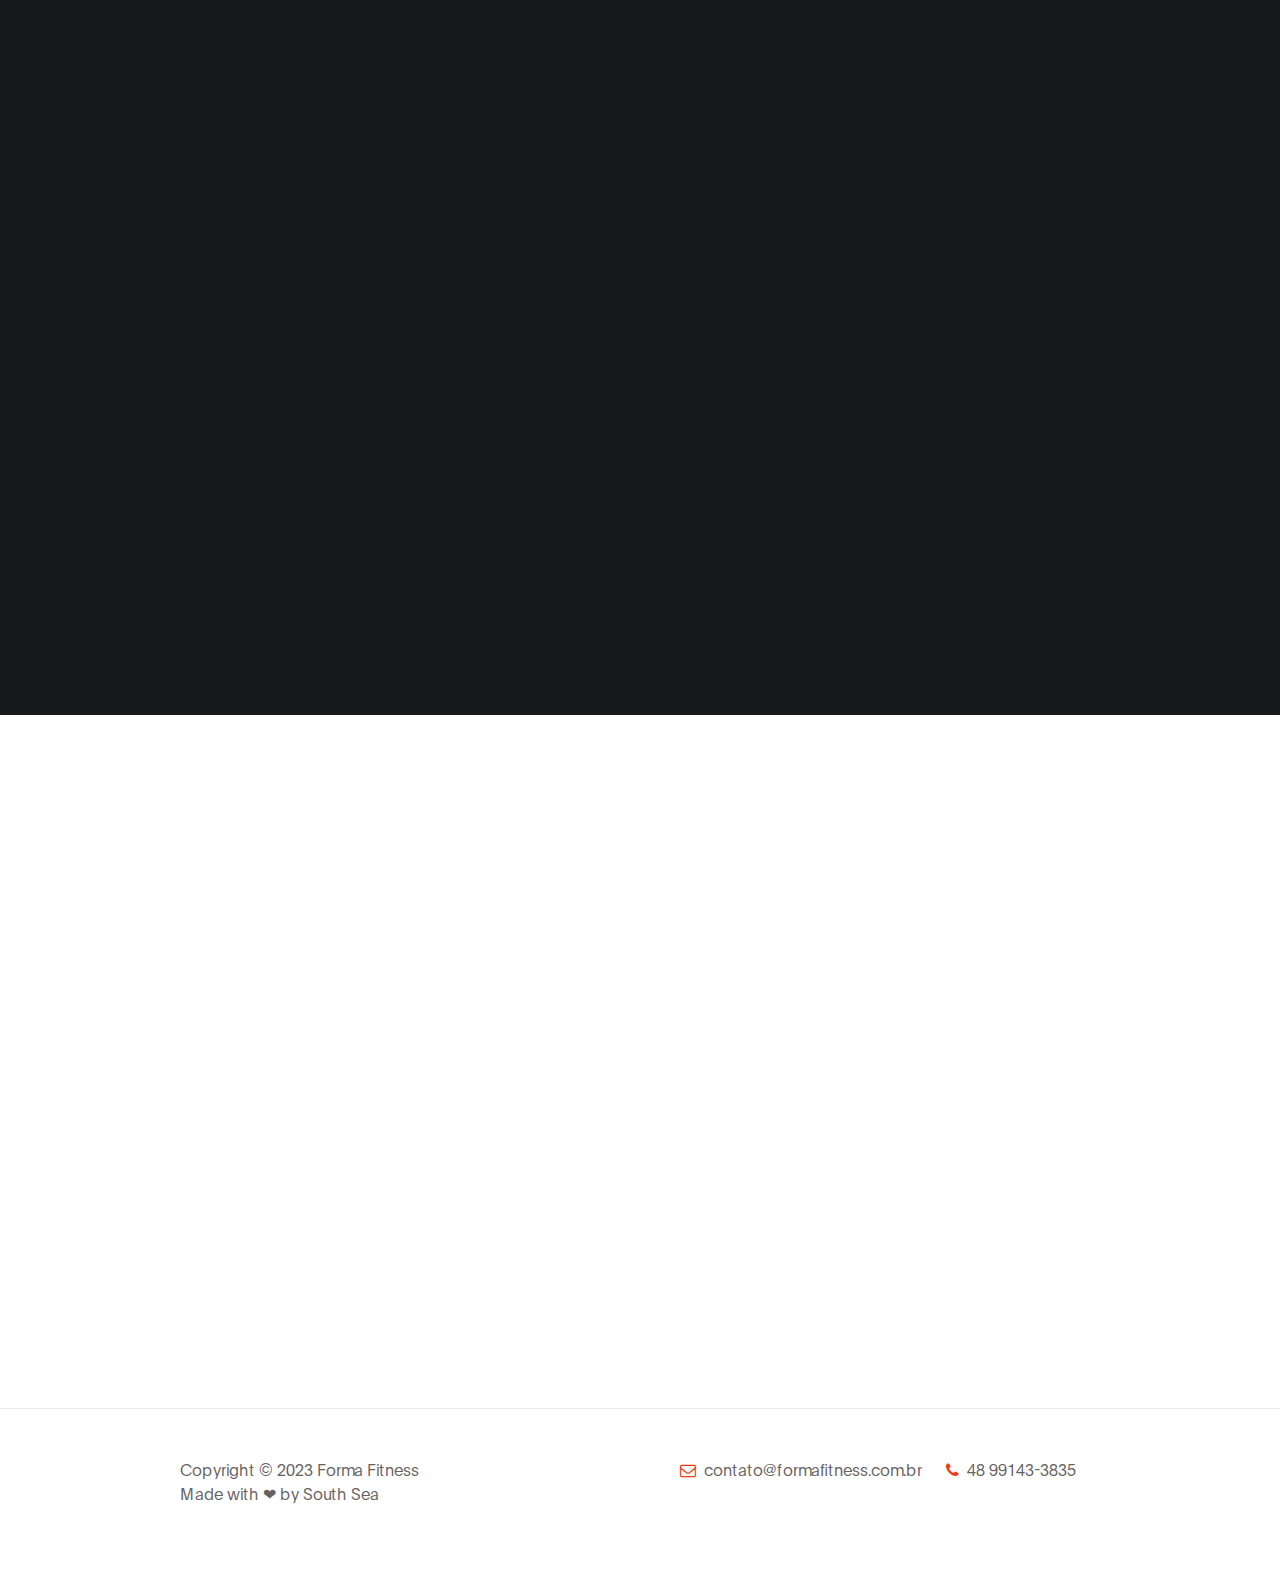
==== commit dd61ae4c: "att" ====
--- a/index.html
+++ b/index.html
@@ -1,534 +1,538 @@
-<!DOCTYPE html>
-<html lang="en">
-<head>
-    <link rel="icon" type="image/x-icon" href="/images/logo02.png">
-     <title>Forma Fitness</title>
-
-     <meta charset="UTF-8">
-     <meta http-equiv="X-UA-Compatible" content="IE=Edge">
-     <meta name="description" content="">
-     <meta name="keywords" content="">
-     <meta name="author" content="">
-     <meta name="viewport" content="width=device-width, initial-scale=1, maximum-scale=1">
-
-     <link rel="stylesheet" href="css/bootstrap.min.css">
-     <link rel="stylesheet" href="css/font-awesome.min.css">
-     <link rel="stylesheet" href="css/aos.css">
-
-     <!-- MAIN CSS -->
-     <link rel="stylesheet" href="css/tooplate-gymso-style.css">
-<!--
-Tooplate 2119 Gymso Fitness
-https://www.tooplate.com/view/2119-gymso-fitness
--->
-</head>
-<body data-spy="scroll" data-target="#navbarNav" data-offset="50">
-
-    <!-- MENU BAR -->
-    <nav class="navbar navbar-expand-lg fixed-top">
-        <div class="container">
-
-            <img src="/images/logo02.png" alt="logo" width="50" height="50">
-            <a class="navbar-brand" href="index.html" >&emsp;Forma Fitness</a>
-
-            <button class="navbar-toggler" type="button" data-toggle="collapse" data-target="#navbarNav" aria-controls="navbarNav" aria-expanded="false"
-                aria-label="Toggle navigation">
-                <span class="navbar-toggler-icon"></span>
-            </button>
-
-            <div class="collapse navbar-collapse" id="navbarNav">
-                <ul class="navbar-nav ml-lg-auto">
-                    <li class="nav-item">
-                        <a href="#home" class="nav-link smoothScroll">Home</a>
-                    </li>
-
-                    <li class="nav-item">
-                        <a href="#about" class="nav-link smoothScroll">Quem somos</a>
-                    </li>
-
-                    <li class="nav-item">
-                        <a href="#class" class="nav-link smoothScroll">Classes</a>
-                    </li>
-
-                    <li class="nav-item">
-                        <a href="#schedule" class="nav-link smoothScroll">Agenda</a>
-                    </li>
-
-                    <li class="nav-item">
-                        <a href="#contact" class="nav-link smoothScroll">Contato</a>
-                    </li>
-                </ul>
-
-                <ul class="social-icon ml-lg-3">
-                    <!-- <li><a href="https://fb.com/tooplate" class="fa fa-facebook"></a></li> -->
-                    <!-- <li><a href="#" class="fa fa-twitter"></a></li> -->
-                    <li><a href="https://www.instagram.com/formafitnessfloripa/" class="fa fa-instagram"></a></li>
-                </ul>
-            </div>
-
-        </div>
-    </nav>
-
-
-     <!-- HERO -->
-     <section class="hero d-flex flex-column justify-content-center align-items-center" id="home">
-
-            <div class="bg-overlay"></div>
-
-               <div class="container">
-                    <div class="row">
-
-                         <div class="col-lg-8 col-md-10 mx-auto col-12">
-                              <div class="hero-text mt-5 text-center">
-
-                                    <h6 data-aos="fade-up" data-aos-delay="300">esporte e lazer para todas as idades</h6>
-
-                                    <h1 class="text-white" data-aos="fade-up" data-aos-delay="500">Upgrade your body</h1>
-
-                                    <a href="#feature" class="btn custom-btn mt-3" data-aos="fade-up" data-aos-delay="600">Comece hoje</a>
-
-                                    <a href="#about" class="btn custom-btn bordered mt-3" data-aos="fade-up" data-aos-delay="700">saiba mais</a>
-                                   
-                              </div>
-                         </div>
-
-                    </div>
-               </div>
-     </section>
-
-
-     <section class="feature" id="feature">
-        <div class="container">
-            <div class="row">
-
-                <div class="d-flex flex-column justify-content-center ml-lg-auto mr-lg-5 col-lg-5 col-md-6 col-12">
-                    <h2 class="mb-3 text-white" data-aos="fade-up">Novo na Forma?</h2>
-
-                    <h6 class="mb-4 text-white" data-aos="fade-up">Temos o plano de desenvolvimento ideal</h6>
-
-                    <p data-aos="fade-up" data-aos-delay="200">Converse conosco e veja qual plano se encaixa melhor para você</p>
-
-                    <a href="#" class="btn custom-btn bg-color mt-3" data-aos="fade-up" data-aos-delay="300" data-toggle="modal" data-target="#membershipForm">MATRÍCULE-SE HOJE MESMO</a>
-                </div>
-
-                <div class="mr-lg-auto mt-3 col-lg-4 col-md-6 col-12">
-                     <div class="about-working-hours">
-                          <div>
-
-                                <h2 class="mb-4 text-white" data-aos="fade-up" data-aos-delay="500">Horário de funcionamento</h2>
-
-                               <strong class="mt-3 d-block" data-aos="fade-up" data-aos-delay="600">Segunda - Sexta</strong>
-
-                                <p data-aos="fade-up" data-aos-delay="700">6:30h - 22:00h</p>
-
-                                <strong class="mt-3 d-block" data-aos="fade-up" data-aos-delay="800">Sábado</strong>
-
-                                <p data-aos="fade-up" data-aos-delay="900">9:00h - 13:00h</p>
-
-                                <strong class="mt-3 d-block" data-aos="fade-up" data-aos-delay="1000">Domingo</strong>
-
-                                <p data-aos="fade-up" data-aos-delay="1000">10:00h - 13:00h</p>
-                               </div>
-                          </div>
-                     </div>
-                </div>
-
-            </div>
-        </div>
-    </section>
-
-
-     <!-- ABOUT -->
-     <section class="about section" id="about">
-               <div class="container">
-                    <div class="row">
-
-                            <div class="mt-lg-5 mb-lg-0 mb-4 col-lg-5 col-md-10 mx-auto col-12">
-                                <h2 class="mb-4" data-aos="fade-up" data-aos-delay="300">Olá, nós somos a Forma!</h2>
-
-                                <p data-aos="fade-up" data-aos-delay="400">🏋️‍♂️ Somos apaixonados por fitness e saúde  👊 Queremos inspirar e motivar outras pessoas a se exercitarem</p>
-
-                                <p data-aos="fade-up" data-aos-delay="500">🥗 Compartilhamos dicas de alimentação, treinos e lifestyle em nossas redes 👉 <a rel="nofollow" href="https://www.instagram.com/formafitnessfloripa/" target="_parent">@formafitnessfloripa</a>
-
-                            </div>
-
-                            <div class="ml-lg-auto col-lg-3 col-md-6 col-12" data-aos="fade-up" data-aos-delay="700">
-                                <div class="team-thumb">
-                                    <img src="images/forma1.jpg" class="img-fluid" alt="Trainer">
-
-                                    <div class="team-info d-flex flex-column">
-
-                                        <h3>Lagoa da Conceição</h3>
-                                        <span>Unidade 1</span>
-
-                                        <ul class="social-icon mt-3">
-                                            <li><a href="https://www.instagram.com/formafitnessfloripa/" class="fa fa-instagram"></a></li>
-                                        </ul>
-                                    </div>
-                                </div>
-                            </div>
-
-                            <div class="mr-lg-auto mt-5 mt-lg-0 mt-md-0 col-lg-3 col-md-6 col-12" data-aos="fade-up" data-aos-delay="800">
-                                <div class="team-thumb">
-                                    <img src="images/forma2.jpg" class="img-fluid" alt="Trainer">
-
-                                    <div class="team-info d-flex flex-column">
-
-                                        <h3>Cachoeira do bom jesus</h3>
-                                        <span>Unidade 2</span>
-
-                                        <ul class="social-icon mt-3">
-                                            <li><a href="https://www.instagram.com/formafitnesscbj/?igshid=YTY2NzY3YTc%3D" class="fa fa-instagram"></a></li>
-                                            
-                                        </ul>
-                                    </div>
-                                </div>
-                            </div>
-
-                    </div>
-               </div>
-     </section>
-
-
-     <!-- CLASS -->
-     <section class="class section" id="class">
-               <div class="container">
-                    <div class="row">
-
-                            <div class="col-lg-12 col-12 text-center mb-5">
-                                <h6 data-aos="fade-up">Tenha um corpo perfeito</h6>
-
-                                <h2 data-aos="fade-up" data-aos-delay="200">Nossas modalidades:</h2>
-                             </div>
-
-                            <div class="col-lg-4 col-md-6 col-12" data-aos="fade-up" data-aos-delay="400">
-                                <div class="class-thumb">
-                                    <img src="images/class/1.jpg" class="img-fluid" alt="Class">
-
-                                    <div class="class-info">
-                                        <h3 class="mb-1">Musculação</h3>
-
-                                        <span><strong>Professor</strong> - Bella</span>
-
-                                        <span class="class-price">$$</span>
-
-                                        <p class="mt-3">Lorem ipsum dolor sit amet, consectetur adipiscing</p>
-                                    </div>
-                                </div>
-                            </div>
-
-                            <div class="mt-5 mt-lg-0 mt-md-0 col-lg-4 col-md-6 col-12" data-aos="fade-up" data-aos-delay="500">
-                                <div class="class-thumb">
-                                    <img src="images/class/2.jpg" class="img-fluid" alt="Class">
-
-                                    <div class="class-info">
-                                        <h3 class="mb-1">Natação</h3>
-
-                                        <span><strong>Professor</strong> - Mary</span>
-
-                                        <span class="class-price">$$</span>
-
-                                        <p class="mt-3">Lorem ipsum dolor sit amet, consectetur adipiscing</p>
-                                    </div>
-                                </div>
-                            </div>
-
-                            <div class="mt-5 mt-lg-0 col-lg-4 col-md-6 col-12" data-aos="fade-up" data-aos-delay="600">
-                                <div class="class-thumb">
-                                    <img src="images/class/3.jpg" class="img-fluid" alt="Class">
-
-                                    <div class="class-info">
-                                        <h3 class="mb-1">Karatê</h3>
-
-                                        <span><strong>Professor</strong> - Cathe</span>
-
-                                        <span class="class-price">$$</span>
-
-                                        <p class="mt-3">Lorem ipsum dolor sit amet, consectetur adipiscing</p>
-                                    </div>
-                                </div>
-                            </div>
-<br>
-<br>
-<br>
-<br>
-
-                            <div class="mt-5 mt-lg-0 mt-md-0 col-lg-4 col-md-6 col-12" data-aos="fade-up" data-aos-delay="500">
-                                <div class="class-thumb">
-                                    <img src="images/class/4.jpg" class="img-fluid" alt="Class">
-
-                                    <div class="class-info">
-                                        <h3 class="mb-1">Pilates</h3>
-
-                                        <span><strong>Professor</strong> - Mary</span>
-
-                                        <span class="class-price">$$</span>
-
-                                        <p class="mt-3">Lorem ipsum dolor sit amet, consectetur adipiscing</p>
-                                    </div>
-                                </div>
-                            </div>
-
-                            <div class="mt-5 mt-lg-0 mt-md-0 col-lg-4 col-md-6 col-12" data-aos="fade-up" data-aos-delay="500">
-                                <div class="class-thumb">
-                                    <img src="images/class/5.jpg" class="img-fluid" alt="Class">
-
-                                    <div class="class-info">
-                                        <h3 class="mb-1">Spinning</h3>
-
-                                        <span><strong>Professor</strong> - Mary</span>
-
-                                        <span class="class-price">$$</span>
-
-                                        <p class="mt-3">Lorem ipsum dolor sit amet, consectetur adipiscing</p>
-                                    </div>
-                                </div>
-                            </div>
-
-
-                            <div class="mt-5 mt-lg-0 mt-md-0 col-lg-4 col-md-6 col-12" data-aos="fade-up" data-aos-delay="500">
-                                <div class="class-thumb">
-                                    <img src="images/class/6.jpg" class="img-fluid" alt="Class">
-
-                                    <div class="class-info">
-                                        <h3 class="mb-1">Hidroginástica</h3>
-
-                                        <span><strong>Professor</strong> - Mary</span>
-
-                                        <span class="class-price">$$</span>
-
-                                        <p class="mt-3">Lorem ipsum dolor sit amet, consectetur adipiscing</p>
-                                    </div>
-                                </div>
-                            </div>
-
-
-
-
-                    </div>
-               </div>
-     </section>
-
-
-     <!-- SCHEDULE -->
-     <section class="schedule section" id="schedule">
-               <div class="container">
-                    <div class="row">
-
-                            <div class="col-lg-12 col-12 text-center">
-                                <h6 data-aos="fade-up">confira abaixo nossa</h6>
-
-                                <h2 class="text-white" data-aos="fade-up" data-aos-delay="200">Grade de horários</h2>
-                             </div>
-
-                             <div class="col-lg-12 py-5 col-md-12 col-12">
-                                 <table class="table table-bordered table-responsive schedule-table" data-aos="fade-up" data-aos-delay="300">
-
-                                     <thead class="thead-light">
-                                         <th><i class="fa fa-calendar"></i></th>
-                                         <th>Seg</th>
-                                         <th>Ter</th>
-                                         <th>Qua</th>
-                                         <th>Qui</th>
-                                         <th>Sex</th>
-                                         <th>Sáb</th>
-                                     </thead>
-
-                                     <tbody>
-                                         <tr>
-                                            <td><small>7:00h</small></td>
-                                            <td>
-                                                <strong>Cardio</strong>
-                                                <span>7:00 - 9:00</span>
-                                            </td>
-                                            <td>
-                                                <strong>Power Fitness</strong>
-                                                <span>7:00 - 9:00 </span>
-                                            </td>
-                                            <td></td>
-                                            <td></td>
-                                            <td>
-                                                <strong>Yoga Section</strong>
-                                                <span>7:00  - 9:00</span>
-                                            </td>
-                                         </tr>
-
-                                         <tr>
-                                            <td><small>9:00h</small></td>
-                                            <td></td>
-                                            <td></td>
-                                            <td>
-                                                <strong>Boxing</strong>
-                                                <span>8:00 - 9:00</span>
-                                            </td>
-                                            <td>
-                                                <strong>Areobic</strong>
-                                                <span>8:00 - 9:00</span>
-                                            </td>
-                                            <td></td>
-                                            <td>
-                                                <strong>Cardio</strong>
-                                                <span>8:00 - 9:00</span>
-                                            </td>
-                                         </tr>
-
-                                         <tr>
-                                            <td><small>11:00h</small></td>
-                                            <td></td>
-                                            <td>
-                                                <strong>Boxing</strong>
-                                                <span>11:00- 14:00</span>
-                                            </td>
-                                            <td>
-                                                <strong>Areobic</strong>
-                                                <span>11:30 - 15:30</span>
-                                            </td>
-                                            <td></td>
-                                            <td>
-                                                <strong>Body work</strong>
-                                                <span>11:50 - 17:20</span>
-                                            </td>
-                                         </tr>
-
-                                         <tr>
-                                            <td><small>14:00h</small></td>
-                                            <td>
-                                                <strong>Boxing</strong>
-                                                <span>14:00 - 16:00</span>
-                                            </td>
-                                            <td>
-                                                <strong>Power lifting</strong>
-                                                <span>15:00 - 18:00</span>
-                                            </td>
-                                            <td></td>
-                                            <td>
-                                                <strong>Cardio</strong>
-                                                <span>18:00 - 21:00</span>
-                                            </td>
-                                            <td></td>
-                                            <td>
-                                                <strong>Crossfit</strong>
-                                                <span>17:00 - 19:00</span>
-                                            </td>
-                                         </tr>
-                                     </tbody>
-                                 </table>
-                             </div>
-
-                    </div>
-               </div>
-     </section>
-
-
-     <!-- CONTACT -->
-     <section class="contact section" id="contact">
-          <div class="container">
-               <div class="row">
-
-                    <div class="ml-auto col-lg-5 col-md-6 col-12">
-                        <h2 class="mb-4 pb-2" data-aos="fade-up" data-aos-delay="200">Fale conosco</h2>
-
-                        <form action="#" method="post" class="contact-form webform" data-aos="fade-up" data-aos-delay="400" role="form">
-                            <input type="text" class="form-control" name="cf-name" placeholder="Nome">
-
-                            <input type="email" class="form-control" name="cf-email" placeholder="Email">
-
-                            <textarea class="form-control" rows="5" name="cf-message" placeholder="Mensagem"></textarea>
-
-                            <button type="submit" class="form-control" id="submit-button" name="submit">Enviar mensagem</button>
-                        </form>
-                    </div>
-
-                    <div class="mx-auto mt-4 mt-lg-0 mt-md-0 col-lg-5 col-md-6 col-12">
-                        <h2 class="mb-4" data-aos="fade-up" data-aos-delay="600">Onde <span>estamos</span></h2>
-
-                        <p data-aos="fade-up" data-aos-delay="800"><i class="fa fa-map-marker mr-1"></i> Av. Afonso Delambert Neto, 26 - Lagoa da Conceição, Florianópolis</p>
-<!-- How to change your own map point
-	1. Go to Google Maps
-	2. Click on your location point
-	3. Click "Share" and choose "Embed map" tab
-	4. Copy only URL and paste it within the src="" field below
--->
-                        <div class="google-map" data-aos="fade-up" data-aos-delay="900">
-                           <iframe src="https://www.google.com/maps/embed?pb=!1m18!1m12!1m3!1d2102.380114013812!2d-48.47501491565066!3d-27.600727575947246!2m3!1f0!2f0!3f0!3m2!1i1024!2i768!4f13.1!3m3!1m2!1s0x95273eb61d8948d9%3A0xbf7e3389c636d57e!2sForma%20Fitness%20Academia%20-%20Unidade%20Lagoa%20da%20Concei%C3%A7%C3%A3o!5e0!3m2!1spt-BR!2sbr!4v1685548454973!5m2!1spt-BR!2sbr" width="1920" height="250" frameborder="0" style="border:0;" allowfullscreen=""></iframe>
-                        </div>
-                    </div>
-                    
-               </div>
-          </div>
-     </section>
-
-
-     <!-- FOOTER -->
-     <footer class="site-footer">
-          <div class="container">
-               <div class="row">
-
-                    <div class="ml-auto col-lg-4 col-md-5">
-                        <p class="copyright-text">Copyright &copy; 2023 Forma Fitness
-                        
-                        <br>Made with ❤ by <a href="https://southsea.vercel.app">South Sea</a></p>
-                    </div>
-
-                    <div class="d-flex justify-content-center mx-auto col-lg-5 col-md-7 col-12">
-                        <p class="mr-4">
-                            <i class="fa fa-envelope-o mr-1"></i>
-                            <a href="#">contato@formafitness.com.br</a>
-                        </p>
-
-                        <p><i class="fa fa-phone mr-1"></i> 48 99143-3835</p>
-                    </div>
-                    
-               </div>
-          </div>
-     </footer>
-
-    <!-- Modal -->
-    <div class="modal fade" id="membershipForm" tabindex="-1" role="dialog" aria-labelledby="membershipFormLabel" aria-hidden="true">
-      <div class="modal-dialog" role="document">
-
-        <div class="modal-content">
-          <div class="modal-header">
-
-            <h2 class="modal-title" id="membershipFormLabel">Inicie hoje seu treino</h2>
-
-            <button type="button" class="close" data-dismiss="modal" aria-label="Close">
-              <span aria-hidden="true">&times;</span>
-            </button>
-          </div>
-
-          <div class="modal-body">
-            <form class="membership-form webform" role="form">
-                <input type="text" class="form-control" name="cf-name" placeholder="Nome completo">
-
-                <input type="email" class="form-control" name="cf-email" placeholder="seuemail@email.com">
-
-                <input type="tel" class="form-control" name="cf-phone" placeholder="(48) 99999-9999" pattern="[0-9]{3}-[0-9]{3}-[0-9]{4}" required>
-
-                <textarea class="form-control" rows="3" name="cf-message" placeholder="Observações"></textarea>
-
-                <button type="submit" class="form-control" id="submit-button" name="submit">Enviar</button>
-
-                <div class="custom-control custom-checkbox">
-                    <input type="checkbox" class="custom-control-input" id="signup-agree">
-                    <label class="custom-control-label text-small text-muted" for="signup-agree">Eu concordo com os <a href="#">Termos &amp; Condições</a>
-                    </label>
-                </div>
-            </form>
-          </div>
-
-          <div class="modal-footer"></div>
-
-        </div>
-      </div>
-    </div>
-
-     <!-- SCRIPTS -->
-     <script src="js/jquery.min.js"></script>
-     <script src="js/bootstrap.min.js"></script>
-     <script src="js/aos.js"></script>
-     <script src="js/smoothscroll.js"></script>
-     <script src="js/custom.js"></script>
-
-</body>
+<!DOCTYPE html>
+<html lang="en">
+<head>
+    <link rel="icon" type="image/x-icon" href="/images/logo02.png">
+     <title>Forma Fitness</title>
+
+     <meta charset="UTF-8">
+     <meta http-equiv="X-UA-Compatible" content="IE=Edge">
+     <meta name="description" content="">
+     <meta name="keywords" content="">
+     <meta name="author" content="">
+     <meta name="viewport" content="width=device-width, initial-scale=1, maximum-scale=1">
+
+     <link rel="stylesheet" href="css/bootstrap.min.css">
+     <link rel="stylesheet" href="css/font-awesome.min.css">
+     <link rel="stylesheet" href="css/aos.css">
+
+     <!-- MAIN CSS -->
+     <link rel="stylesheet" href="css/tooplate-gymso-style.css">
+<!--
+Tooplate 2119 Gymso Fitness
+https://www.tooplate.com/view/2119-gymso-fitness
+-->
+</head>
+<body data-spy="scroll" data-target="#navbarNav" data-offset="50">
+
+    <!-- MENU BAR -->
+    <nav class="navbar navbar-expand-lg fixed-top">
+        <div class="container">
+
+            <img src="/images/logo02.png" alt="logo" width="50" height="50">
+            <a class="navbar-brand" href="index.html" >&emsp;Forma Fitness</a>
+
+            <button class="navbar-toggler" type="button" data-toggle="collapse" data-target="#navbarNav" aria-controls="navbarNav" aria-expanded="false"
+                aria-label="Toggle navigation">
+                <span class="navbar-toggler-icon"></span>
+            </button>
+
+            <div class="collapse navbar-collapse" id="navbarNav">
+                <ul class="navbar-nav ml-lg-auto">
+                    <li class="nav-item">
+                        <a href="#home" class="nav-link smoothScroll">Home</a>
+                    </li>
+
+                    <li class="nav-item">
+                        <a href="#about" class="nav-link smoothScroll">Quem somos</a>
+                    </li>
+
+                    <li class="nav-item">
+                        <a href="#class" class="nav-link smoothScroll">Classes</a>
+                    </li>
+
+                    <li class="nav-item">
+                        <a href="#schedule" class="nav-link smoothScroll">Agenda</a>
+                    </li>
+
+                    <li class="nav-item">
+                        <a href="#contact" class="nav-link smoothScroll">Contato</a>
+                    </li>
+                </ul>
+
+                <ul class="social-icon ml-lg-3">
+                    <!-- <li><a href="https://fb.com/tooplate" class="fa fa-facebook"></a></li> -->
+                    <!-- <li><a href="#" class="fa fa-twitter"></a></li> -->
+                    <li><a href="https://www.instagram.com/formafitnessfloripa/" class="fa fa-instagram"></a></li>
+                </ul>
+            </div>
+
+        </div>
+    </nav>
+
+
+     <!-- HERO -->
+     <section class="hero d-flex flex-column justify-content-center align-items-center" id="home">
+
+            <div class="bg-overlay"></div>
+
+               <div class="container">
+                    <div class="row">
+
+                         <div class="col-lg-8 col-md-10 mx-auto col-12">
+                              <div class="hero-text mt-5 text-center">
+
+                                    <h6 data-aos="fade-up" data-aos-delay="300">esporte e lazer para todas as idades</h6>
+
+                                    <h1 class="text-white" data-aos="fade-up" data-aos-delay="500">Upgrade your body</h1>
+
+                                    <a href="#feature" class="btn custom-btn mt-3" data-aos="fade-up" data-aos-delay="600">Comece hoje</a>
+
+                                    <a href="#about" class="btn custom-btn bordered mt-3" data-aos="fade-up" data-aos-delay="700">saiba mais</a>
+                                   
+                              </div>
+                         </div>
+
+                    </div>
+               </div>
+     </section>
+
+
+     <section class="feature" id="feature">
+        <div class="container">
+            <div class="row">
+
+                <div class="d-flex flex-column justify-content-center ml-lg-auto mr-lg-5 col-lg-5 col-md-6 col-12">
+                    <h2 class="mb-3 text-white" data-aos="fade-up">Novo na Forma?</h2>
+
+                    <h6 class="mb-4 text-white" data-aos="fade-up">Temos o plano de desenvolvimento ideal</h6>
+
+                    <p data-aos="fade-up" data-aos-delay="200">Converse conosco e veja qual plano se encaixa melhor para você</p>
+
+                    <a href="https://shre.ink/17OS" class="btn custom-btn bg-color mt-3" data-aos="fade-up" data-aos-delay="300" data-toggle="modal" >MATRÍCULE-SE HOJE MESMO</a>
+                </div>
+
+                <div class="mr-lg-auto mt-3 col-lg-4 col-md-6 col-12">
+                     <div class="about-working-hours">
+                          <div>
+
+                                <h2 class="mb-4 text-white" data-aos="fade-up" data-aos-delay="500">Horário de funcionamento</h2>
+
+                               <strong class="mt-3 d-block" data-aos="fade-up" data-aos-delay="600">Segunda - Sexta</strong>
+
+                                <p data-aos="fade-up" data-aos-delay="700">6:30h - 22:00h</p>
+
+                                <strong class="mt-3 d-block" data-aos="fade-up" data-aos-delay="800">Sábado</strong>
+
+                                <p data-aos="fade-up" data-aos-delay="900">9:00h - 13:00h</p>
+
+                                <strong class="mt-3 d-block" data-aos="fade-up" data-aos-delay="1000">Domingo</strong>
+
+                                <p data-aos="fade-up" data-aos-delay="1000">10:00h - 13:00h</p>
+                               </div>
+                          </div>
+                     </div>
+                </div>
+
+            </div>
+        </div>
+    </section>
+
+
+     <!-- ABOUT -->
+     <section class="about section" id="about">
+               <div class="container">
+                    <div class="row">
+
+                            <div class="mt-lg-5 mb-lg-0 mb-4 col-lg-5 col-md-10 mx-auto col-12">
+                                <h2 class="mb-4" data-aos="fade-up" data-aos-delay="300">Olá, nós somos a Forma!</h2>
+
+                                <p data-aos="fade-up" data-aos-delay="400">🏋️‍♂️ Somos apaixonados por fitness e saúde  👊 Queremos inspirar e motivar outras pessoas a se exercitarem</p>
+
+                                <p data-aos="fade-up" data-aos-delay="500">🥗 Compartilhamos dicas de alimentação, treinos e lifestyle em nossas redes 👉 <a rel="nofollow" href="https://www.instagram.com/formafitnessfloripa/" target="_parent">@formafitnessfloripa</a>
+
+                            </div>
+
+                            <div class="ml-lg-auto col-lg-3 col-md-6 col-12" data-aos="fade-up" data-aos-delay="700">
+                                <div class="team-thumb">
+                                    <img src="images/forma1.jpg" class="img-fluid" alt="Trainer">
+
+                                    <div class="team-info d-flex flex-column">
+
+                                        <h3>Lagoa da Conceição</h3>
+                                        <span>Unidade 1</span>
+
+                                        <ul class="social-icon mt-3">
+                                            <li><a href="https://www.instagram.com/formafitnessfloripa/" class="fa fa-instagram"></a></li>
+                                        </ul>
+                                    </div>
+                                </div>
+                            </div>
+
+                            <div class="mr-lg-auto mt-5 mt-lg-0 mt-md-0 col-lg-3 col-md-6 col-12" data-aos="fade-up" data-aos-delay="800">
+                                <div class="team-thumb">
+                                    <img src="images/forma2.jpg" class="img-fluid" alt="Trainer">
+
+                                    <div class="team-info d-flex flex-column">
+
+                                        <h3>Cachoeira do bom jesus</h3>
+                                        <span>Unidade 2</span>
+
+                                        <ul class="social-icon mt-3">
+                                            <li><a href="https://www.instagram.com/formafitnesscbj/?igshid=YTY2NzY3YTc%3D" class="fa fa-instagram"></a></li>
+                                            
+                                        </ul>
+                                    </div>
+                                </div>
+                            </div>
+
+                    </div>
+               </div>
+     </section>
+
+
+     <!-- CLASS -->
+     <section class="class section" id="class">
+               <div class="container">
+                    <div class="row">
+
+                            <div class="col-lg-12 col-12 text-center mb-5">
+                                <h6 data-aos="fade-up">Tenha um corpo perfeito</h6>
+
+                                <h2 data-aos="fade-up" data-aos-delay="200">Nossas modalidades:</h2>
+                             </div>
+
+                            <div class="col-lg-4 col-md-6 col-12" data-aos="fade-up" data-aos-delay="400">
+                                <div class="class-thumb">
+                                    <img src="images/class/1.jpg" class="img-fluid" alt="Class">
+
+                                    <div class="class-info">
+                                        <h3 class="mb-1">Musculação</h3>
+
+                                        <span><strong>Professor</strong> - Bella</span>
+
+                                        <span class="class-price">$$</span>
+
+                                        <p class="mt-3">Lorem ipsum dolor sit amet, consectetur adipiscing</p>
+                                    </div>
+                                </div>
+                            </div>
+
+                            <div class="mt-5 mt-lg-0 mt-md-0 col-lg-4 col-md-6 col-12" data-aos="fade-up" data-aos-delay="500">
+                                <div class="class-thumb">
+                                    <img src="images/class/2.jpg" class="img-fluid" alt="Class">
+
+                                    <div class="class-info">
+                                        <h3 class="mb-1">Natação</h3>
+
+                                        <span><strong>Professor</strong> - Mary</span>
+
+                                        <span class="class-price">$$</span>
+
+                                        <p class="mt-3">Lorem ipsum dolor sit amet, consectetur adipiscing</p>
+                                    </div>
+                                </div>
+                            </div>
+
+                            <div class="mt-5 mt-lg-0 col-lg-4 col-md-6 col-12" data-aos="fade-up" data-aos-delay="600">
+                                <div class="class-thumb">
+                                    <img src="images/class/3.jpg" class="img-fluid" alt="Class">
+
+                                    <div class="class-info">
+                                        <h3 class="mb-1">Karatê</h3>
+
+                                        <span><strong>Professor</strong> - Cathe</span>
+
+                                        <span class="class-price">$$</span>
+
+                                        <p class="mt-3">Lorem ipsum dolor sit amet, consectetur adipiscing</p>
+                                    </div>
+                                </div>
+                            </div>
+<br>
+<br>
+<br>
+<br>
+
+                            <div class="mt-5 mt-lg-0 mt-md-0 col-lg-4 col-md-6 col-12" data-aos="fade-up" data-aos-delay="500">
+                                <div class="class-thumb">
+                                    <img src="images/class/4.jpg" class="img-fluid" alt="Class">
+
+                                    <div class="class-info">
+                                        <h3 class="mb-1">Pilates</h3>
+
+                                        <span><strong>Professor</strong> - Mary</span>
+
+                                        <span class="class-price">$$</span>
+
+                                        <p class="mt-3">Lorem ipsum dolor sit amet, consectetur adipiscing</p>
+                                    </div>
+                                </div>
+                            </div>
+
+                            <div class="mt-5 mt-lg-0 mt-md-0 col-lg-4 col-md-6 col-12" data-aos="fade-up" data-aos-delay="500">
+                                <div class="class-thumb">
+                                    <img src="images/class/5.jpg" class="img-fluid" alt="Class">
+
+                                    <div class="class-info">
+                                        <h3 class="mb-1">Spinning</h3>
+
+                                        <span><strong>Professor</strong> - Mary</span>
+
+                                        <span class="class-price">$$</span>
+
+                                        <p class="mt-3">Lorem ipsum dolor sit amet, consectetur adipiscing</p>
+                                    </div>
+                                </div>
+                            </div>
+
+
+                            <div class="mt-5 mt-lg-0 mt-md-0 col-lg-4 col-md-6 col-12" data-aos="fade-up" data-aos-delay="500">
+                                <div class="class-thumb">
+                                    <img src="images/class/6.jpg" class="img-fluid" alt="Class">
+
+                                    <div class="class-info">
+                                        <h3 class="mb-1">Hidroginástica</h3>
+
+                                        <span><strong>Professor</strong> - Mary</span>
+
+                                        <span class="class-price">$$</span>
+
+                                        <p class="mt-3">Lorem ipsum dolor sit amet, consectetur adipiscing</p>
+                                    </div>
+                                </div>
+                            </div>
+
+
+
+
+                    </div>
+               </div>
+     </section>
+
+
+     <!-- SCHEDULE -->
+     <section class="schedule section" id="schedule">
+               <div class="container">
+                    <div class="row">
+
+                            <div class="col-lg-12 col-12 text-center">
+                                <h6 data-aos="fade-up">confira abaixo nossa</h6>
+
+                                <h2 class="text-white" data-aos="fade-up" data-aos-delay="200">Grade de horários</h2>
+                             </div>
+
+                             <div class="col-lg-12 py-5 col-md-12 col-12">
+                                 <table class="table table-bordered table-responsive schedule-table" data-aos="fade-up" data-aos-delay="300">
+
+                                     <thead class="thead-light">
+                                         <th><i class="fa fa-calendar"></i></th>
+                                         <th>Seg</th>
+                                         <th>Ter</th>
+                                         <th>Qua</th>
+                                         <th>Qui</th>
+                                         <th>Sex</th>
+                                         <th>Sáb</th>
+                                     </thead>
+
+                                     <tbody>
+                                         <tr>
+                                            <td><small>7:00h</small></td>
+                                            <td>
+                                                <strong>Cardio</strong>
+                                                <span>7:00 - 9:00</span>
+                                            </td>
+                                            <td>
+                                                <strong>Power Fitness</strong>
+                                                <span>7:00 - 9:00 </span>
+                                            </td>
+                                            <td></td>
+                                            <td></td>
+                                            <td>
+                                                <strong>Yoga Section</strong>
+                                                <span>7:00  - 9:00</span>
+                                            </td>
+                                         </tr>
+
+                                         <tr>
+                                            <td><small>9:00h</small></td>
+                                            <td></td>
+                                            <td></td>
+                                            <td>
+                                                <strong>Boxing</strong>
+                                                <span>8:00 - 9:00</span>
+                                            </td>
+                                            <td>
+                                                <strong>Areobic</strong>
+                                                <span>8:00 - 9:00</span>
+                                            </td>
+                                            <td></td>
+                                            <td>
+                                                <strong>Cardio</strong>
+                                                <span>8:00 - 9:00</span>
+                                            </td>
+                                         </tr>
+
+                                         <tr>
+                                            <td><small>11:00h</small></td>
+                                            <td></td>
+                                            <td>
+                                                <strong>Boxing</strong>
+                                                <span>11:00- 14:00</span>
+                                            </td>
+                                            <td>
+                                                <strong>Areobic</strong>
+                                                <span>11:30 - 15:30</span>
+                                            </td>
+                                            <td></td>
+                                            <td>
+                                                <strong>Body work</strong>
+                                                <span>11:50 - 17:20</span>
+                                            </td>
+                                         </tr>
+
+                                         <tr>
+                                            <td><small>14:00h</small></td>
+                                            <td>
+                                                <strong>Boxing</strong>
+                                                <span>14:00 - 16:00</span>
+                                            </td>
+                                            <td>
+                                                <strong>Power lifting</strong>
+                                                <span>15:00 - 18:00</span>
+                                            </td>
+                                            <td></td>
+                                            <td>
+                                                <strong>Cardio</strong>
+                                                <span>18:00 - 21:00</span>
+                                            </td>
+                                            <td></td>
+                                            <td>
+                                                <strong>Crossfit</strong>
+                                                <span>17:00 - 19:00</span>
+                                            </td>
+                                         </tr>
+                                     </tbody>
+                                 </table>
+                             </div>
+
+                    </div>
+               </div>
+     </section>
+
+
+     <!-- CONTACT -->
+     <section class="contact section" id="contact">
+          <div class="container">
+               <div class="row">
+
+                    <div class="ml-auto col-lg-5 col-md-6 col-12">
+                        <h2 class="mb-4 pb-2" data-aos="fade-up" data-aos-delay="200">Cachoeira</h2>
+                        <p data-aos="fade-up" data-aos-delay="800"><i class="fa fa-map-marker mr-1"></i> Av. Afonso Delambert Neto, 26 - Lagoa da Conceição, Florianópolis</p>
+
+                        <div class="google-map" data-aos="fade-up" data-aos-delay="900">
+                            <iframe src="https://www.google.com/maps/embed?pb=!1m18!1m12!1m3!1d2102.380114013812!2d-48.47501491565066!3d-27.600727575947246!2m3!1f0!2f0!3f0!3m2!1i1024!2i768!4f13.1!3m3!1m2!1s0x95273eb61d8948d9%3A0xbf7e3389c636d57e!2sForma%20Fitness%20Academia%20-%20Unidade%20Lagoa%20da%20Concei%C3%A7%C3%A3o!5e0!3m2!1spt-BR!2sbr!4v1685548454973!5m2!1spt-BR!2sbr" width="1920" height="250" frameborder="0" style="border:0;" allowfullscreen=""></iframe>
+                         </div>
+                        <!-- <form action="#" method="post" class="contact-form webform" data-aos="fade-up" data-aos-delay="400" role="form">
+                            <input type="text" class="form-control" name="cf-name" placeholder="Nome">
+
+                            <input type="email" class="form-control" name="cf-email" placeholder="Email">
+
+                            <textarea class="form-control" rows="5" name="cf-message" placeholder="Mensagem"></textarea>
+
+                            <button type="submit" class="form-control" id="submit-button" name="submit">Enviar mensagem</button>
+                        </form> -->
+                    </div>
+
+                    <div class="mx-auto mt-4 mt-lg-0 mt-md-0 col-lg-5 col-md-6 col-12">
+                        <h2 class="mb-4" data-aos="fade-up" data-aos-delay="600">Lagoa <span></span></h2>
+
+                        <p data-aos="fade-up" data-aos-delay="800"><i class="fa fa-map-marker mr-1"></i> Av. Afonso Delambert Neto, 26 - Lagoa da Conceição, Florianópolis</p>
+<!-- How to change your own map point
+	1. Go to Google Maps
+	2. Click on your location point
+	3. Click "Share" and choose "Embed map" tab
+	4. Copy only URL and paste it within the src="" field below
+-->
+                        <div class="google-map" data-aos="fade-up" data-aos-delay="900">
+                           <iframe src="https://www.google.com/maps/embed?pb=!1m18!1m12!1m3!1d2102.380114013812!2d-48.47501491565066!3d-27.600727575947246!2m3!1f0!2f0!3f0!3m2!1i1024!2i768!4f13.1!3m3!1m2!1s0x95273eb61d8948d9%3A0xbf7e3389c636d57e!2sForma%20Fitness%20Academia%20-%20Unidade%20Lagoa%20da%20Concei%C3%A7%C3%A3o!5e0!3m2!1spt-BR!2sbr!4v1685548454973!5m2!1spt-BR!2sbr" width="1920" height="250" frameborder="0" style="border:0;" allowfullscreen=""></iframe>
+                        </div>
+                    </div>
+                    
+               </div>
+          </div>
+     </section>
+
+
+     <!-- FOOTER -->
+     <footer class="site-footer">
+          <div class="container">
+               <div class="row">
+
+                    <div class="ml-auto col-lg-4 col-md-5">
+                        <p class="copyright-text">Copyright &copy; 2023 Forma Fitness
+                        
+                        <br>Made with ❤ by <a href="https://southsea.vercel.app">South Sea</a></p>
+                    </div>
+
+                    <div class="d-flex justify-content-center mx-auto col-lg-5 col-md-7 col-12">
+                        <p class="mr-4">
+                            <i class="fa fa-envelope-o mr-1"></i>
+                            <a href="#">contato@formafitness.com.br</a>
+                        </p>
+
+                        <p><i class="fa fa-phone mr-1"></i> 48 99143-3835</p>
+                    </div>
+                    
+               </div>
+          </div>
+     </footer>
+
+    <!-- Modal -->
+    <div class="modal fade" id="membershipForm" tabindex="-1" role="dialog" aria-labelledby="membershipFormLabel" aria-hidden="true">
+      <div class="modal-dialog" role="document">
+
+        <div class="modal-content">
+          <div class="modal-header">
+
+            <h2 class="modal-title" id="membershipFormLabel">Inicie hoje seu treino</h2>
+
+            <button type="button" class="close" data-dismiss="modal" aria-label="Close">
+              <span aria-hidden="true">&times;</span>
+            </button>
+          </div>
+
+          <div class="modal-body">
+            <form class="membership-form webform" role="form">
+                <input type="text" class="form-control" name="cf-name" placeholder="Nome completo">
+
+                <input type="email" class="form-control" name="cf-email" placeholder="seuemail@email.com">
+
+                <input type="tel" class="form-control" name="cf-phone" placeholder="(48) 99999-9999" required>
+
+                <textarea class="form-control" rows="3" name="cf-message" placeholder="Observações"></textarea>
+
+                <button type="submit" class="form-control" id="submit-button" name="submit">Enviar</button>
+
+                <div class="custom-control custom-checkbox">
+                    <input type="checkbox" class="custom-control-input" id="signup-agree">
+                    <label class="custom-control-label text-small text-muted" for="signup-agree">Eu concordo com os <a href="#">Termos &amp; Condições</a>
+                    </label>
+                </div>
+            </form>
+          </div>
+
+          <div class="modal-footer"></div>
+
+        </div>
+      </div>
+    </div>
+
+     <!-- SCRIPTS -->
+     <script src="js/jquery.min.js"></script>
+     <script src="js/bootstrap.min.js"></script>
+     <script src="js/aos.js"></script>
+     <script src="js/smoothscroll.js"></script>
+     <script src="js/custom.js"></script>
+
+</body>
 </html>--- a/css/tooplate-gymso-style.css
+++ b/css/tooplate-gymso-style.css
@@ -1,658 +1,658 @@
-/*
-
-Tooplate 2119 Gymso Fitness
-
-https://www.tooplate.com/view/2119-gymso-fitness
-
-*/
-
-@font-face {
-  font-family: "Plain";
-  src: url("../fonts/Plain-Regular.woff2") format("woff2"),
-    url("../fonts/Plain-Regular.woff") format("woff");
-  font-weight: normal;
-  font-style: normal;
-}
-
-@font-face {
-  font-family: "Plain";
-  src: url("../fonts/Plain-Light.woff2") format("woff2"),
-    url("../fonts/Plain-Light.woff") format("woff");
-  font-weight: 300;
-  font-style: normal;
-}
-
-@font-face {
-  font-family: "Plain";
-  src: url("../fonts/Plain-Bold.woff2") format("woff2"),
-    url("../fonts/Plain-Bold.woff") format("woff");
-  font-weight: bold;
-  font-style: normal;
-}
-
-:root {
-  --primary-color: #f13a11;
-  --white-color: #ffffff;
-  --dark-color: #171819;
-  --about-bg-color: #f9f9f9;
-
-  --gray-color: #909090;
-  --link-color: #404040;
-  --p-color: #666262;
-
-  --base-font-family: "Plain", sans-serif;
-  --font-weight-bold: bold;
-  --font-weight-normal: normal;
-  --font-weight-light: 300;
-  --font-weight-thin: 100;
-
-  --h1-font-size: 48px;
-  --h2-font-size: 36px;
-  --h3-font-size: 28px;
-  --h4-font-size: 24px;
-  --h5-font-size: 22px;
-  --h6-font-size: 22px;
-  --p-font-size: 18px;
-  --base-font-size: 16px;
-  --menu-font-size: 14px;
-
-  --border-radius-large: 100%;
-  --border-radius-small: 2px;
-}
-
-body {
-  background: var(--white-color);
-  font-family: var(--base-font-family);
-}
-
-/*---------------------------------------
-     TYPOGRAPHY              
-  -----------------------------------------*/
-
-h1,
-h2,
-h3,
-h4,
-h5,
-h6 {
-  font-weight: var(--font-weight-thin);
-  line-height: normal;
-}
-
-h1 {
-  font-size: var(--h1-font-size);
-  font-weight: var(--font-weight-bold);
-  letter-spacing: -1px;
-  text-transform: uppercase;
-  margin: 20px 0;
-}
-
-h2 {
-  font-size: var(--h2-font-size);
-  font-weight: var(--font-weight-bold);
-  letter-spacing: -2px;
-}
-
-h3 {
-  font-size: var(--h3-font-size);
-  font-weight: var(--font-weight-bold);
-  letter-spacing: -1px;
-  margin: 0;
-}
-
-h4 {
-  font-size: var(--h4-font-size);
-}
-
-h5 {
-  font-size: var(--h5-font-size);
-}
-
-h6 {
-  color: var(--gray-color);
-  font-size: var(--h6-font-size);
-  line-height: inherit;
-  margin: 0;
-}
-
-p {
-  color: var(--p-color);
-  font-size: var(--p-font-size);
-  font-weight: var(--font-weight-light);
-  line-height: 1.5em;
-}
-
-b,
-strong {
-  font-weight: var(--font-weight-bold);
-  letter-spacing: 0;
-}
-
-.section {
-  padding: 7rem 0;
-}
-
-/* BUTTON */
-
-.custom-btn {
-  background: transparent;
-  border-radius: var(--border-radius-small);
-  padding: 14px 24px;
-  color: var(--white-color);
-  font-size: var(--menu-font-size);
-  font-weight: var(--font-weight-normal);
-  text-transform: uppercase;
-  letter-spacing: 0.5px;
-  white-space: nowrap;
-  transition: all 0.3s ease;
-}
-
-.custom-btn:hover {
-  color: var(--primary-color);
-}
-
-.custom-btn:focus {
-  box-shadow: none;
-}
-
-.custom-btn.bordered:hover,
-.custom-btn.bordered:focus,
-.custom-btn.bg-color:hover,
-.custom-btn.bg-color:focus {
-  background: var(--white-color);
-  border-color: transparent;
-  color: var(--primary-color);
-}
-
-.bordered {
-  border: 1px solid var(--primary-color);
-  color: var(--primary-color);
-}
-
-.bg-color {
-  background: var(--primary-color);
-  color: var(--white-color);
-}
-
-/*---------------------------------------
-     GENERAL               
-  -----------------------------------------*/
-
-* {
-  -webkit-box-sizing: border-box;
-  -moz-box-sizing: border-box;
-  box-sizing: border-box;
-}
-
-*::before,
-*::after {
-  -webkit-box-sizing: border-box;
-  -moz-box-sizing: border-box;
-  box-sizing: border-box;
-}
-
-a {
-  color: var(--link-color);
-  font-weight: normal;
-  text-decoration: none;
-  transition: all 0.3s ease;
-}
-
-a:hover,
-a:active,
-a:focus {
-  color: var(--primary-color);
-  outline: none;
-  text-decoration: none;
-}
-
-/* BG OVERLAY */
-
-.bg-overlay {
-  background: var(--dark-color);
-  position: absolute;
-  top: 0;
-  right: 0;
-  bottom: 0;
-  left: 0;
-  width: 100%;
-  height: 100%;
-  opacity: 0.85;
-}
-
-/*---------------------------------------
-     MODAL              
-  -----------------------------------------*/
-
-.modal-content {
-  padding: 2rem 3rem;
-}
-
-.modal-header,
-.modal-body,
-.modal-footer {
-  border: 0;
-  padding: 0;
-}
-
-.membership-form a {
-  color: var(--primary-color);
-}
-
-/*---------------------------------------
-    FEATURE          
-  -----------------------------------------*/
-
-.feature {
-  background: var(--dark-color);
-  padding: 5rem 0;
-}
-
-/*---------------------------------------
-     MENU             
-  -----------------------------------------*/
-
-.navbar {
-  background: var(--dark-color);
-  padding: 1rem;
-}
-
-.navbar-expand-lg .navbar-nav .nav-link {
-  padding-right: 1.5rem;
-  padding-left: 1.5rem;
-}
-
-.navbar-brand {
-  color: var(--white-color);
-  font-size: var(--h3-font-size);
-  font-weight: var(--font-weight-bold);
-  line-height: normal;
-  padding-top: 0;
-}
-
-.nav-item .nav-link {
-  display: block;
-  color: var(--white-color);
-  font-size: var(--menu-font-size);
-  font-weight: var(--font-weight-normal);
-  text-transform: uppercase;
-  padding: 2px 6px;
-}
-
-.nav-item .nav-link.active,
-.nav-item .nav-link:hover {
-  color: var(--primary-color);
-}
-
-.navbar .social-icon li a {
-  color: var(--white-color);
-}
-
-.navbar-toggler {
-  border: 0;
-  padding: 0;
-  cursor: pointer;
-  margin: 0 10px 0 0;
-  width: 30px;
-  height: 35px;
-  outline: none;
-}
-
-.navbar-toggler:focus {
-  outline: none;
-}
-
-.navbar-toggler[aria-expanded="true"] .navbar-toggler-icon {
-  background: transparent;
-}
-
-.navbar-toggler[aria-expanded="true"] .navbar-toggler-icon::before,
-.navbar-toggler[aria-expanded="true"] .navbar-toggler-icon::after {
-  transition: top 300ms 50ms ease, -webkit-transform 300ms 350ms ease;
-  transition: top 300ms 50ms ease, transform 300ms 350ms ease;
-  transition: top 300ms 50ms ease, transform 300ms 350ms ease,
-    -webkit-transform 300ms 350ms ease;
-  top: 0;
-}
-
-.navbar-toggler[aria-expanded="true"] .navbar-toggler-icon::before {
-  transform: rotate(45deg);
-}
-
-.navbar-toggler[aria-expanded="true"] .navbar-toggler-icon::after {
-  transform: rotate(-45deg);
-}
-
-.navbar-toggler .navbar-toggler-icon {
-  background: var(--primary-color);
-  transition: background 10ms 300ms ease;
-  display: block;
-  width: 30px;
-  height: 2px;
-  position: relative;
-}
-
-.navbar-toggler .navbar-toggler-icon::before,
-.navbar-toggler .navbar-toggler-icon::after {
-  transition: top 300ms 350ms ease, -webkit-transform 300ms 50ms ease;
-  transition: top 300ms 350ms ease, transform 300ms 50ms ease;
-  transition: top 300ms 350ms ease, transform 300ms 50ms ease,
-    -webkit-transform 300ms 50ms ease;
-  position: absolute;
-  right: 0;
-  left: 0;
-  background: var(--primary-color);
-  width: 30px;
-  height: 2px;
-  content: "";
-}
-
-.navbar-toggler .navbar-toggler-icon::before {
-  top: -8px;
-}
-
-.navbar-toggler .navbar-toggler-icon::after {
-  top: 8px;
-}
-
-/*---------------------------------------
-     HERO              
-  -----------------------------------------*/
-
-.hero {
-  background-image: url("../images/hero-bg.jpg");
-  background-size: cover;
-  background-position: top;
-  background-repeat: no-repeat;
-  vertical-align: middle;
-  min-height: 100vh;
-  position: relative;
-}
-
-/*---------------------------------------
-     CLASS               
-  -----------------------------------------*/
-
-.class-info {
-  background: var(--white-color);
-  box-shadow: 6px 0 38px rgba(20, 20, 20, 0.1);
-  border-radius: 0 0 2px 2px;
-  padding: 1rem 2rem;
-  position: relative;
-}
-
-.class-info img {
-  border-radius: 2px 2px 0 0;
-}
-
-.class-info strong {
-  color: var(--gray-color);
-}
-
-.class-price {
-  background: var(--primary-color);
-  border-radius: var(--border-radius-large);
-  color: var(--white-color);
-  font-weight: var(--font-weight-bold);
-  display: block;
-  position: absolute;
-  top: 2rem;
-  right: 2rem;
-  width: 3.5rem;
-  height: 3.5rem;
-  line-height: 3.5rem;
-  text-align: center;
-}
-
-/*---------------------------------------
-     SCHEDULE             
-  -----------------------------------------*/
-
-.schedule {
-  background: var(--dark-color);
-}
-
-.schedule-table {
-  display: table;
-  border: 0;
-  text-align: center;
-}
-
-.schedule-table strong,
-.schedule-table span {
-  display: block;
-  text-align: center;
-}
-
-.schedule-table strong {
-  color: var(--white-color);
-}
-
-.schedule-table span {
-  color: var(--gray-color);
-}
-
-.schedule-table span,
-.schedule-table small {
-  font-size: var(--menu-font-size);
-  text-transform: uppercase;
-}
-
-.schedule-table small {
-  position: relative;
-  top: 10px;
-}
-
-.table .thead-light th,
-.schedule-table tr td:first-child {
-  background: var(--primary-color);
-  border: 1px solid #212122;
-  color: var(--white-color);
-}
-
-.schedule-table .thead-light th {
-  border-bottom: 0;
-  text-transform: uppercase;
-}
-
-.table-bordered td,
-.table-bordered th {
-  border: 1px solid #212122;
-}
-
-.table-bordered td {
-  padding-bottom: 22px;
-}
-
-.table td,
-.table th {
-  padding: 1rem;
-}
-
-/*---------------------------------------
-      ABOUT & TEAM            
-  -----------------------------------------*/
-
-.about {
-  background: var(--about-bg-color);
-}
-
-.about-working-hours {
-  border-left: 2px solid;
-  padding-left: 3.5rem;
-}
-
-.about-working-hours strong {
-  color: var(--white-color);
-  opacity: 0.85;
-}
-
-.team-thumb {
-  position: relative;
-}
-
-.team-info {
-  background: var(--white-color);
-  border-radius: 0 0 2px 2px;
-  box-shadow: 6px 0 38px rgba(20, 20, 20, 0.1);
-  padding: 20px;
-  position: relative;
-}
-
-.team-info span {
-  font-weight: var(--font-weight-light);
-  opacity: 0.85;
-}
-
-.team-info .social-icon {
-  position: absolute;
-  top: 10px;
-  right: 20px;
-}
-
-.team-info .social-icon li {
-  display: block;
-}
-
-/*---------------------------------------
-     CONTACT              
-  -----------------------------------------*/
-
-.webform input,
-button#submit-button {
-  height: calc(2.25rem + 20px);
-}
-
-.form-control {
-  border-radius: var(--border-radius-small);
-  margin: 1.3rem 0;
-}
-
-.form-control:focus {
-  box-shadow: none;
-  border-color: var(--dark-color);
-}
-
-button#submit-button {
-  background: var(--dark-color);
-  border-color: transparent;
-  color: var(--white-color);
-  cursor: pointer;
-  transition: all 0.3s ease;
-}
-
-button#submit-button:hover {
-  background: var(--primary-color);
-}
-
-.contact h2 + p {
-  max-width: 90%;
-}
-
-.google-map {
-  border-top: 1px solid #efebeb;
-  margin-top: 2.5rem;
-  padding-top: 2.5rem;
-}
-
-.google-map iframe {
-  width: 100%;
-}
-
-/*---------------------------------------
-     FOOTER              
-  -----------------------------------------*/
-
-.site-footer {
-  border-top: 1px solid #efebeb;
-  padding: 3rem 0;
-}
-
-.site-footer a {
-  color: var(--p-color);
-  font-weight: var(--font-weight-light);
-}
-
-.site-footer p {
-  font-size: var(--base-font-size);
-}
-
-.contact .fa,
-.site-footer .fa {
-  color: var(--primary-color);
-}
-
-/*---------------------------------------
-     SOCIAL ICON              
-  -----------------------------------------*/
-
-.social-icon {
-  position: relative;
-  padding: 0;
-  margin: 5px 0 0 0;
-}
-
-.social-icon li {
-  display: inline-block;
-  list-style: none;
-}
-
-.social-icon li a {
-  text-decoration: none;
-  display: inline-block;
-  color: var(--p-color);
-  font-size: var(--p-font-size);
-  font-weight: var(--font-weight-bold);
-  margin: 5px 10px;
-  text-align: center;
-}
-
-.social-icon li a:hover {
-  color: var(--primary-color);
-}
-
-/*---------------------------------------
-     RESPONSIVE STYLES              
-  -----------------------------------------*/
-
-@media screen and (max-width: 992px) {
-  .section {
-    padding: 5rem 0;
-  }
-
-  .nav-item .nav-link {
-    padding: 6px;
-  }
-
-  .navbar .social-icon {
-    margin-top: 22px;
-  }
-
-  .navbar-collapse,
-  .site-footer {
-    text-align: center;
-  }
-
-  .schedule-table {
-    display: block;
-  }
-
-  .modal-content {
-    padding: 2rem;
-  }
-}
-
-@media screen and (max-width: 767px) {
-  h1 {
-    font-size: 38px;
-  }
-
-  .about-working-hours {
-    border-left: 0;
-    padding: 22px 0 0 0;
-  }
-
-  .contact h2 span {
-    display: block;
-  }
-}
+/*
+
+Tooplate 2119 Gymso Fitness
+
+https://www.tooplate.com/view/2119-gymso-fitness
+
+*/
+
+@font-face {
+  font-family: "Plain";
+  src: url("../fonts/Plain-Regular.woff2") format("woff2"),
+    url("../fonts/Plain-Regular.woff") format("woff");
+  font-weight: normal;
+  font-style: normal;
+}
+
+@font-face {
+  font-family: "Plain";
+  src: url("../fonts/Plain-Light.woff2") format("woff2"),
+    url("../fonts/Plain-Light.woff") format("woff");
+  font-weight: 300;
+  font-style: normal;
+}
+
+@font-face {
+  font-family: "Plain";
+  src: url("../fonts/Plain-Bold.woff2") format("woff2"),
+    url("../fonts/Plain-Bold.woff") format("woff");
+  font-weight: bold;
+  font-style: normal;
+}
+
+:root {
+  --primary-color: #f13a11;
+  --white-color: #ffffff;
+  --dark-color: #171819;
+  --about-bg-color: #f9f9f9;
+
+  --gray-color: #909090;
+  --link-color: #404040;
+  --p-color: #666262;
+
+  --base-font-family: "Plain", sans-serif;
+  --font-weight-bold: bold;
+  --font-weight-normal: normal;
+  --font-weight-light: 300;
+  --font-weight-thin: 100;
+
+  --h1-font-size: 48px;
+  --h2-font-size: 36px;
+  --h3-font-size: 28px;
+  --h4-font-size: 24px;
+  --h5-font-size: 22px;
+  --h6-font-size: 22px;
+  --p-font-size: 18px;
+  --base-font-size: 16px;
+  --menu-font-size: 14px;
+
+  --border-radius-large: 100%;
+  --border-radius-small: 2px;
+}
+
+body {
+  background: var(--white-color);
+  font-family: var(--base-font-family);
+}
+
+/*---------------------------------------
+     TYPOGRAPHY              
+  -----------------------------------------*/
+
+h1,
+h2,
+h3,
+h4,
+h5,
+h6 {
+  font-weight: var(--font-weight-thin);
+  line-height: normal;
+}
+
+h1 {
+  font-size: var(--h1-font-size);
+  font-weight: var(--font-weight-bold);
+  letter-spacing: -1px;
+  text-transform: uppercase;
+  margin: 20px 0;
+}
+
+h2 {
+  font-size: var(--h2-font-size);
+  font-weight: var(--font-weight-bold);
+  letter-spacing: -2px;
+}
+
+h3 {
+  font-size: var(--h3-font-size);
+  font-weight: var(--font-weight-bold);
+  letter-spacing: -1px;
+  margin: 0;
+}
+
+h4 {
+  font-size: var(--h4-font-size);
+}
+
+h5 {
+  font-size: var(--h5-font-size);
+}
+
+h6 {
+  color: var(--gray-color);
+  font-size: var(--h6-font-size);
+  line-height: inherit;
+  margin: 0;
+}
+
+p {
+  color: var(--p-color);
+  font-size: var(--p-font-size);
+  font-weight: var(--font-weight-light);
+  line-height: 1.5em;
+}
+
+b,
+strong {
+  font-weight: var(--font-weight-bold);
+  letter-spacing: 0;
+}
+
+.section {
+  padding: 7rem 0;
+}
+
+/* BUTTON */
+
+.custom-btn {
+  background: transparent;
+  border-radius: var(--border-radius-small);
+  padding: 14px 24px;
+  color: var(--white-color);
+  font-size: var(--menu-font-size);
+  font-weight: var(--font-weight-normal);
+  text-transform: uppercase;
+  letter-spacing: 0.5px;
+  white-space: nowrap;
+  transition: all 0.3s ease;
+}
+
+.custom-btn:hover {
+  color: var(--primary-color);
+}
+
+.custom-btn:focus {
+  box-shadow: none;
+}
+
+.custom-btn.bordered:hover,
+.custom-btn.bordered:focus,
+.custom-btn.bg-color:hover,
+.custom-btn.bg-color:focus {
+  background: var(--white-color);
+  border-color: transparent;
+  color: var(--primary-color);
+}
+
+.bordered {
+  border: 1px solid var(--primary-color);
+  color: var(--primary-color);
+}
+
+.bg-color {
+  background: var(--primary-color);
+  color: var(--white-color);
+}
+
+/*---------------------------------------
+     GENERAL               
+  -----------------------------------------*/
+
+* {
+  -webkit-box-sizing: border-box;
+  -moz-box-sizing: border-box;
+  box-sizing: border-box;
+}
+
+*::before,
+*::after {
+  -webkit-box-sizing: border-box;
+  -moz-box-sizing: border-box;
+  box-sizing: border-box;
+}
+
+a {
+  color: var(--link-color);
+  font-weight: normal;
+  text-decoration: none;
+  transition: all 0.3s ease;
+}
+
+a:hover,
+a:active,
+a:focus {
+  color: var(--primary-color);
+  outline: none;
+  text-decoration: none;
+}
+
+/* BG OVERLAY */
+
+.bg-overlay {
+  background: var(--dark-color);
+  position: absolute;
+  top: 0;
+  right: 0;
+  bottom: 0;
+  left: 0;
+  width: 100%;
+  height: 100%;
+  opacity: 0.85;
+}
+
+/*---------------------------------------
+     MODAL              
+  -----------------------------------------*/
+
+.modal-content {
+  padding: 2rem 3rem;
+}
+
+.modal-header,
+.modal-body,
+.modal-footer {
+  border: 0;
+  padding: 0;
+}
+
+.membership-form a {
+  color: var(--primary-color);
+}
+
+/*---------------------------------------
+    FEATURE          
+  -----------------------------------------*/
+
+.feature {
+  background: var(--dark-color);
+  padding: 5rem 0;
+}
+
+/*---------------------------------------
+     MENU             
+  -----------------------------------------*/
+
+.navbar {
+  background: var(--dark-color);
+  padding: 1rem;
+}
+
+.navbar-expand-lg .navbar-nav .nav-link {
+  padding-right: 1.5rem;
+  padding-left: 1.5rem;
+}
+
+.navbar-brand {
+  color: var(--white-color);
+  font-size: var(--h3-font-size);
+  font-weight: var(--font-weight-bold);
+  line-height: normal;
+  padding-top: 0;
+}
+
+.nav-item .nav-link {
+  display: block;
+  color: var(--white-color);
+  font-size: var(--menu-font-size);
+  font-weight: var(--font-weight-normal);
+  text-transform: uppercase;
+  padding: 2px 6px;
+}
+
+.nav-item .nav-link.active,
+.nav-item .nav-link:hover {
+  color: var(--primary-color);
+}
+
+.navbar .social-icon li a {
+  color: var(--white-color);
+}
+
+.navbar-toggler {
+  border: 0;
+  padding: 0;
+  cursor: pointer;
+  margin: 0 10px 0 0;
+  width: 30px;
+  height: 35px;
+  outline: none;
+}
+
+.navbar-toggler:focus {
+  outline: none;
+}
+
+.navbar-toggler[aria-expanded="true"] .navbar-toggler-icon {
+  background: transparent;
+}
+
+.navbar-toggler[aria-expanded="true"] .navbar-toggler-icon::before,
+.navbar-toggler[aria-expanded="true"] .navbar-toggler-icon::after {
+  transition: top 300ms 50ms ease, -webkit-transform 300ms 350ms ease;
+  transition: top 300ms 50ms ease, transform 300ms 350ms ease;
+  transition: top 300ms 50ms ease, transform 300ms 350ms ease,
+    -webkit-transform 300ms 350ms ease;
+  top: 0;
+}
+
+.navbar-toggler[aria-expanded="true"] .navbar-toggler-icon::before {
+  transform: rotate(45deg);
+}
+
+.navbar-toggler[aria-expanded="true"] .navbar-toggler-icon::after {
+  transform: rotate(-45deg);
+}
+
+.navbar-toggler .navbar-toggler-icon {
+  background: var(--primary-color);
+  transition: background 10ms 300ms ease;
+  display: block;
+  width: 30px;
+  height: 2px;
+  position: relative;
+}
+
+.navbar-toggler .navbar-toggler-icon::before,
+.navbar-toggler .navbar-toggler-icon::after {
+  transition: top 300ms 350ms ease, -webkit-transform 300ms 50ms ease;
+  transition: top 300ms 350ms ease, transform 300ms 50ms ease;
+  transition: top 300ms 350ms ease, transform 300ms 50ms ease,
+    -webkit-transform 300ms 50ms ease;
+  position: absolute;
+  right: 0;
+  left: 0;
+  background: var(--primary-color);
+  width: 30px;
+  height: 2px;
+  content: "";
+}
+
+.navbar-toggler .navbar-toggler-icon::before {
+  top: -8px;
+}
+
+.navbar-toggler .navbar-toggler-icon::after {
+  top: 8px;
+}
+
+/*---------------------------------------
+     HERO              
+  -----------------------------------------*/
+
+.hero {
+  background-image: url("../images/hero-bg.jpg");
+  background-size: cover;
+  background-position: top;
+  background-repeat: no-repeat;
+  vertical-align: middle;
+  min-height: 100vh;
+  position: relative;
+}
+
+/*---------------------------------------
+     CLASS               
+  -----------------------------------------*/
+
+.class-info {
+  background: var(--white-color);
+  box-shadow: 6px 0 38px rgba(20, 20, 20, 0.1);
+  border-radius: 0 0 2px 2px;
+  padding: 1rem 2rem;
+  position: relative;
+}
+
+.class-info img {
+  border-radius: 2px 2px 0 0;
+}
+
+.class-info strong {
+  color: var(--gray-color);
+}
+
+.class-price {
+  background: var(--primary-color);
+  border-radius: var(--border-radius-large);
+  color: var(--white-color);
+  font-weight: var(--font-weight-bold);
+  display: block;
+  position: absolute;
+  top: 2rem;
+  right: 2rem;
+  width: 3.5rem;
+  height: 3.5rem;
+  line-height: 3.5rem;
+  text-align: center;
+}
+
+/*---------------------------------------
+     SCHEDULE             
+  -----------------------------------------*/
+
+.schedule {
+  background: var(--dark-color);
+}
+
+.schedule-table {
+  display: table;
+  border: 0;
+  text-align: center;
+}
+
+.schedule-table strong,
+.schedule-table span {
+  display: block;
+  text-align: center;
+}
+
+.schedule-table strong {
+  color: var(--white-color);
+}
+
+.schedule-table span {
+  color: var(--gray-color);
+}
+
+.schedule-table span,
+.schedule-table small {
+  font-size: var(--menu-font-size);
+  text-transform: uppercase;
+}
+
+.schedule-table small {
+  position: relative;
+  top: 10px;
+}
+
+.table .thead-light th,
+.schedule-table tr td:first-child {
+  background: var(--primary-color);
+  border: 1px solid #212122;
+  color: var(--white-color);
+}
+
+.schedule-table .thead-light th {
+  border-bottom: 0;
+  text-transform: uppercase;
+}
+
+.table-bordered td,
+.table-bordered th {
+  border: 1px solid #212122;
+}
+
+.table-bordered td {
+  padding-bottom: 22px;
+}
+
+.table td,
+.table th {
+  padding: 1rem;
+}
+
+/*---------------------------------------
+      ABOUT & TEAM            
+  -----------------------------------------*/
+
+.about {
+  background: var(--about-bg-color);
+}
+
+.about-working-hours {
+  border-left: 2px solid;
+  padding-left: 3.5rem;
+}
+
+.about-working-hours strong {
+  color: var(--white-color);
+  opacity: 0.85;
+}
+
+.team-thumb {
+  position: relative;
+}
+
+.team-info {
+  background: var(--white-color);
+  border-radius: 0 0 2px 2px;
+  box-shadow: 6px 0 38px rgba(20, 20, 20, 0.1);
+  padding: 20px;
+  position: relative;
+}
+
+.team-info span {
+  font-weight: var(--font-weight-light);
+  opacity: 0.85;
+}
+
+.team-info .social-icon {
+  position: absolute;
+  top: 10px;
+  right: 20px;
+}
+
+.team-info .social-icon li {
+  display: block;
+}
+
+/*---------------------------------------
+     CONTACT              
+  -----------------------------------------*/
+
+.webform input,
+button#submit-button {
+  height: calc(2.25rem + 20px);
+}
+
+.form-control {
+  border-radius: var(--border-radius-small);
+  margin: 1.3rem 0;
+}
+
+.form-control:focus {
+  box-shadow: none;
+  border-color: var(--dark-color);
+}
+
+button#submit-button {
+  background: var(--dark-color);
+  border-color: transparent;
+  color: var(--white-color);
+  cursor: pointer;
+  transition: all 0.3s ease;
+}
+
+button#submit-button:hover {
+  background: var(--primary-color);
+}
+
+.contact h2 + p {
+  max-width: 90%;
+}
+
+.google-map {
+  border-top: 1px solid #efebeb;
+  margin-top: 2.5rem;
+  padding-top: 2.5rem;
+}
+
+.google-map iframe {
+  width: 100%;
+}
+
+/*---------------------------------------
+     FOOTER              
+  -----------------------------------------*/
+
+.site-footer {
+  border-top: 1px solid #efebeb;
+  padding: 3rem 0;
+}
+
+.site-footer a {
+  color: var(--p-color);
+  font-weight: var(--font-weight-light);
+}
+
+.site-footer p {
+  font-size: var(--base-font-size);
+}
+
+.contact .fa,
+.site-footer .fa {
+  color: var(--primary-color);
+}
+
+/*---------------------------------------
+     SOCIAL ICON              
+  -----------------------------------------*/
+
+.social-icon {
+  position: relative;
+  padding: 0;
+  margin: 5px 0 0 0;
+}
+
+.social-icon li {
+  display: inline-block;
+  list-style: none;
+}
+
+.social-icon li a {
+  text-decoration: none;
+  display: inline-block;
+  color: var(--p-color);
+  font-size: var(--p-font-size);
+  font-weight: var(--font-weight-bold);
+  margin: 5px 10px;
+  text-align: center;
+}
+
+.social-icon li a:hover {
+  color: var(--primary-color);
+}
+
+/*---------------------------------------
+     RESPONSIVE STYLES              
+  -----------------------------------------*/
+
+@media screen and (max-width: 992px) {
+  .section {
+    padding: 5rem 0;
+  }
+
+  .nav-item .nav-link {
+    padding: 6px;
+  }
+
+  .navbar .social-icon {
+    margin-top: 22px;
+  }
+
+  .navbar-collapse,
+  .site-footer {
+    text-align: center;
+  }
+
+  .schedule-table {
+    display: block;
+  }
+
+  .modal-content {
+    padding: 2rem;
+  }
+}
+
+@media screen and (max-width: 767px) {
+  h1 {
+    font-size: 38px;
+  }
+
+  .about-working-hours {
+    border-left: 0;
+    padding: 22px 0 0 0;
+  }
+
+  .contact h2 span {
+    display: block;
+  }
+}
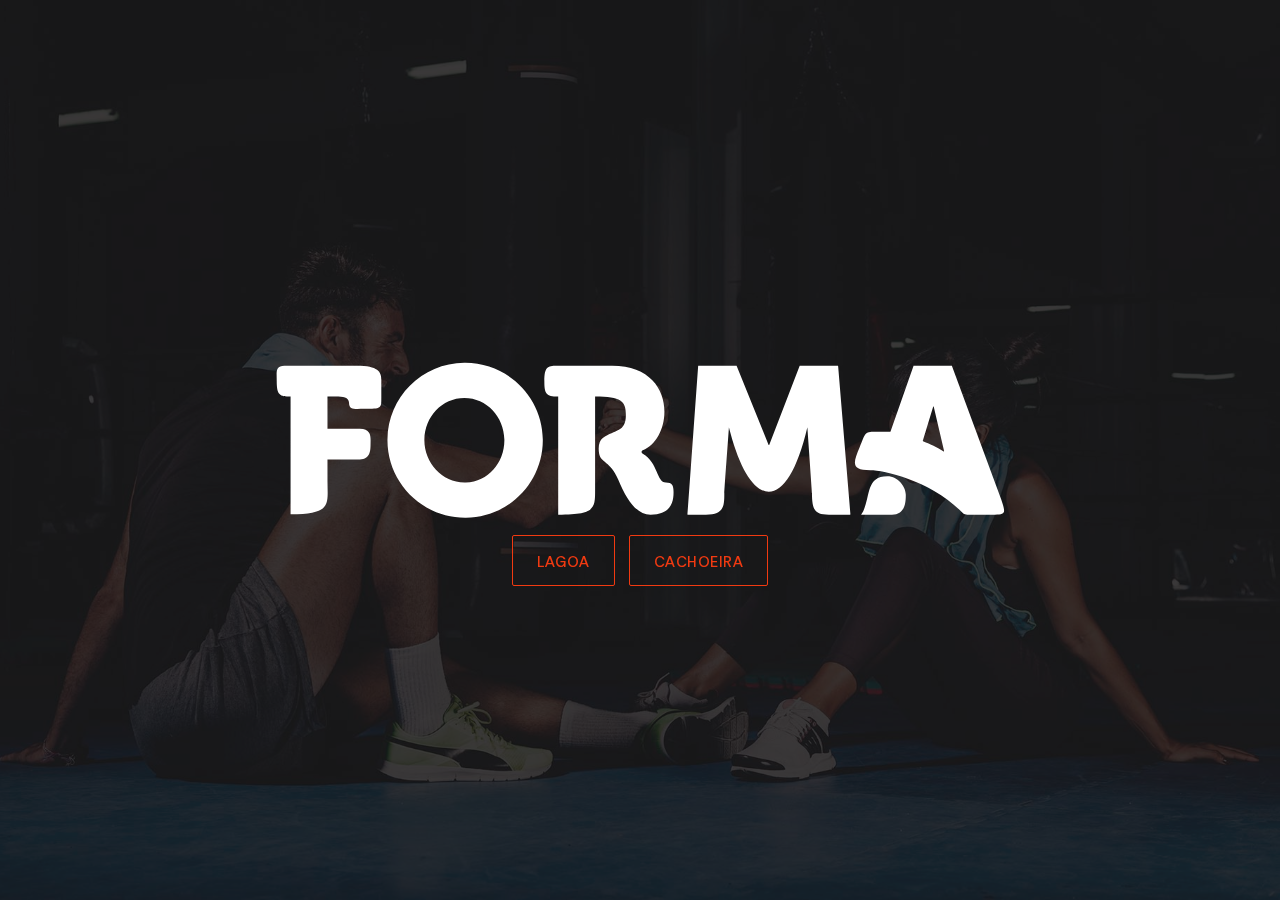
==== commit 0f26a5b5: "att" ====
--- a/index.html
+++ b/index.html
@@ -25,7 +25,7 @@
 <body data-spy="scroll" data-target="#navbarNav" data-offset="50">
 
     <!-- MENU BAR -->
-    <nav class="navbar navbar-expand-lg fixed-top">
+    <!-- <nav class="navbar navbar-expand-lg fixed-top">
         <div class="container">
 
             <img src="/images/logo02.png" alt="logo" width="50" height="50">
@@ -60,14 +60,13 @@
                 </ul>
 
                 <ul class="social-icon ml-lg-3">
-                    <!-- <li><a href="https://fb.com/tooplate" class="fa fa-facebook"></a></li> -->
-                    <!-- <li><a href="#" class="fa fa-twitter"></a></li> -->
+                   
                     <li><a href="https://www.instagram.com/formafitnessfloripa/" class="fa fa-instagram"></a></li>
                 </ul>
             </div>
 
         </div>
-    </nav>
+    </nav> -->
 
 
      <!-- HERO -->
@@ -81,13 +80,15 @@
                          <div class="col-lg-8 col-md-10 mx-auto col-12">
                               <div class="hero-text mt-5 text-center">
 
-                                    <h6 data-aos="fade-up" data-aos-delay="300">esporte e lazer para todas as idades</h6>
+                                <img style="width: 100%;" src="/images/Vector 4.svg" alt="">
+                                <br>
+                                    <!-- <h6 data-aos="fade-up" data-aos-delay="300">esporte e lazer para todas as idades</h6> -->
 
-                                    <h1 class="text-white" data-aos="fade-up" data-aos-delay="500">Upgrade your body</h1>
+                                    <!-- <h1 class="text-white" data-aos="fade-up" data-aos-delay="500">Upgrade your body</h1> -->
 
-                                    <a href="#feature" class="btn custom-btn mt-3" data-aos="fade-up" data-aos-delay="600">Comece hoje</a>
+                                    <a href="/lagoa.html" style="margin-right: 10px;" class="btn custom-btn bordered mt-3" data-aos="fade-up" data-aos-delay="700">Lagoa</a>
 
-                                    <a href="#about" class="btn custom-btn bordered mt-3" data-aos="fade-up" data-aos-delay="700">saiba mais</a>
+                                    <a href="/cachoeira.html" class="btn custom-btn bordered mt-3" data-aos="fade-up" data-aos-delay="700">Cachoeira</a>
                                    
                               </div>
                          </div>
@@ -97,435 +98,8 @@
      </section>
 
 
-     <section class="feature" id="feature">
-        <div class="container">
-            <div class="row">
-
-                <div class="d-flex flex-column justify-content-center ml-lg-auto mr-lg-5 col-lg-5 col-md-6 col-12">
-                    <h2 class="mb-3 text-white" data-aos="fade-up">Novo na Forma?</h2>
-
-                    <h6 class="mb-4 text-white" data-aos="fade-up">Temos o plano de desenvolvimento ideal</h6>
-
-                    <p data-aos="fade-up" data-aos-delay="200">Converse conosco e veja qual plano se encaixa melhor para você</p>
-
-                    <a href="https://shre.ink/17OS" class="btn custom-btn bg-color mt-3" data-aos="fade-up" data-aos-delay="300" data-toggle="modal" >MATRÍCULE-SE HOJE MESMO</a>
-                </div>
-
-                <div class="mr-lg-auto mt-3 col-lg-4 col-md-6 col-12">
-                     <div class="about-working-hours">
-                          <div>
-
-                                <h2 class="mb-4 text-white" data-aos="fade-up" data-aos-delay="500">Horário de funcionamento</h2>
-
-                               <strong class="mt-3 d-block" data-aos="fade-up" data-aos-delay="600">Segunda - Sexta</strong>
-
-                                <p data-aos="fade-up" data-aos-delay="700">6:30h - 22:00h</p>
-
-                                <strong class="mt-3 d-block" data-aos="fade-up" data-aos-delay="800">Sábado</strong>
-
-                                <p data-aos="fade-up" data-aos-delay="900">9:00h - 13:00h</p>
-
-                                <strong class="mt-3 d-block" data-aos="fade-up" data-aos-delay="1000">Domingo</strong>
-
-                                <p data-aos="fade-up" data-aos-delay="1000">10:00h - 13:00h</p>
-                               </div>
-                          </div>
-                     </div>
-                </div>
-
-            </div>
-        </div>
-    </section>
-
-
-     <!-- ABOUT -->
-     <section class="about section" id="about">
-               <div class="container">
-                    <div class="row">
-
-                            <div class="mt-lg-5 mb-lg-0 mb-4 col-lg-5 col-md-10 mx-auto col-12">
-                                <h2 class="mb-4" data-aos="fade-up" data-aos-delay="300">Olá, nós somos a Forma!</h2>
-
-                                <p data-aos="fade-up" data-aos-delay="400">🏋️‍♂️ Somos apaixonados por fitness e saúde  👊 Queremos inspirar e motivar outras pessoas a se exercitarem</p>
-
-                                <p data-aos="fade-up" data-aos-delay="500">🥗 Compartilhamos dicas de alimentação, treinos e lifestyle em nossas redes 👉 <a rel="nofollow" href="https://www.instagram.com/formafitnessfloripa/" target="_parent">@formafitnessfloripa</a>
-
-                            </div>
-
-                            <div class="ml-lg-auto col-lg-3 col-md-6 col-12" data-aos="fade-up" data-aos-delay="700">
-                                <div class="team-thumb">
-                                    <img src="images/forma1.jpg" class="img-fluid" alt="Trainer">
-
-                                    <div class="team-info d-flex flex-column">
-
-                                        <h3>Lagoa da Conceição</h3>
-                                        <span>Unidade 1</span>
-
-                                        <ul class="social-icon mt-3">
-                                            <li><a href="https://www.instagram.com/formafitnessfloripa/" class="fa fa-instagram"></a></li>
-                                        </ul>
-                                    </div>
-                                </div>
-                            </div>
-
-                            <div class="mr-lg-auto mt-5 mt-lg-0 mt-md-0 col-lg-3 col-md-6 col-12" data-aos="fade-up" data-aos-delay="800">
-                                <div class="team-thumb">
-                                    <img src="images/forma2.jpg" class="img-fluid" alt="Trainer">
-
-                                    <div class="team-info d-flex flex-column">
-
-                                        <h3>Cachoeira do bom jesus</h3>
-                                        <span>Unidade 2</span>
-
-                                        <ul class="social-icon mt-3">
-                                            <li><a href="https://www.instagram.com/formafitnesscbj/?igshid=YTY2NzY3YTc%3D" class="fa fa-instagram"></a></li>
-                                            
-                                        </ul>
-                                    </div>
-                                </div>
-                            </div>
-
-                    </div>
-               </div>
-     </section>
-
-
-     <!-- CLASS -->
-     <section class="class section" id="class">
-               <div class="container">
-                    <div class="row">
-
-                            <div class="col-lg-12 col-12 text-center mb-5">
-                                <h6 data-aos="fade-up">Tenha um corpo perfeito</h6>
-
-                                <h2 data-aos="fade-up" data-aos-delay="200">Nossas modalidades:</h2>
-                             </div>
-
-                            <div class="col-lg-4 col-md-6 col-12" data-aos="fade-up" data-aos-delay="400">
-                                <div class="class-thumb">
-                                    <img src="images/class/1.jpg" class="img-fluid" alt="Class">
-
-                                    <div class="class-info">
-                                        <h3 class="mb-1">Musculação</h3>
-
-                                        <span><strong>Professor</strong> - Bella</span>
-
-                                        <span class="class-price">$$</span>
-
-                                        <p class="mt-3">Lorem ipsum dolor sit amet, consectetur adipiscing</p>
-                                    </div>
-                                </div>
-                            </div>
-
-                            <div class="mt-5 mt-lg-0 mt-md-0 col-lg-4 col-md-6 col-12" data-aos="fade-up" data-aos-delay="500">
-                                <div class="class-thumb">
-                                    <img src="images/class/2.jpg" class="img-fluid" alt="Class">
-
-                                    <div class="class-info">
-                                        <h3 class="mb-1">Natação</h3>
-
-                                        <span><strong>Professor</strong> - Mary</span>
-
-                                        <span class="class-price">$$</span>
-
-                                        <p class="mt-3">Lorem ipsum dolor sit amet, consectetur adipiscing</p>
-                                    </div>
-                                </div>
-                            </div>
-
-                            <div class="mt-5 mt-lg-0 col-lg-4 col-md-6 col-12" data-aos="fade-up" data-aos-delay="600">
-                                <div class="class-thumb">
-                                    <img src="images/class/3.jpg" class="img-fluid" alt="Class">
-
-                                    <div class="class-info">
-                                        <h3 class="mb-1">Karatê</h3>
-
-                                        <span><strong>Professor</strong> - Cathe</span>
-
-                                        <span class="class-price">$$</span>
-
-                                        <p class="mt-3">Lorem ipsum dolor sit amet, consectetur adipiscing</p>
-                                    </div>
-                                </div>
-                            </div>
-<br>
-<br>
-<br>
-<br>
-
-                            <div class="mt-5 mt-lg-0 mt-md-0 col-lg-4 col-md-6 col-12" data-aos="fade-up" data-aos-delay="500">
-                                <div class="class-thumb">
-                                    <img src="images/class/4.jpg" class="img-fluid" alt="Class">
-
-                                    <div class="class-info">
-                                        <h3 class="mb-1">Pilates</h3>
-
-                                        <span><strong>Professor</strong> - Mary</span>
-
-                                        <span class="class-price">$$</span>
-
-                                        <p class="mt-3">Lorem ipsum dolor sit amet, consectetur adipiscing</p>
-                                    </div>
-                                </div>
-                            </div>
-
-                            <div class="mt-5 mt-lg-0 mt-md-0 col-lg-4 col-md-6 col-12" data-aos="fade-up" data-aos-delay="500">
-                                <div class="class-thumb">
-                                    <img src="images/class/5.jpg" class="img-fluid" alt="Class">
-
-                                    <div class="class-info">
-                                        <h3 class="mb-1">Spinning</h3>
-
-                                        <span><strong>Professor</strong> - Mary</span>
-
-                                        <span class="class-price">$$</span>
-
-                                        <p class="mt-3">Lorem ipsum dolor sit amet, consectetur adipiscing</p>
-                                    </div>
-                                </div>
-                            </div>
-
-
-                            <div class="mt-5 mt-lg-0 mt-md-0 col-lg-4 col-md-6 col-12" data-aos="fade-up" data-aos-delay="500">
-                                <div class="class-thumb">
-                                    <img src="images/class/6.jpg" class="img-fluid" alt="Class">
-
-                                    <div class="class-info">
-                                        <h3 class="mb-1">Hidroginástica</h3>
-
-                                        <span><strong>Professor</strong> - Mary</span>
-
-                                        <span class="class-price">$$</span>
-
-                                        <p class="mt-3">Lorem ipsum dolor sit amet, consectetur adipiscing</p>
-                                    </div>
-                                </div>
-                            </div>
-
-
-
-
-                    </div>
-               </div>
-     </section>
-
-
-     <!-- SCHEDULE -->
-     <section class="schedule section" id="schedule">
-               <div class="container">
-                    <div class="row">
-
-                            <div class="col-lg-12 col-12 text-center">
-                                <h6 data-aos="fade-up">confira abaixo nossa</h6>
-
-                                <h2 class="text-white" data-aos="fade-up" data-aos-delay="200">Grade de horários</h2>
-                             </div>
-
-                             <div class="col-lg-12 py-5 col-md-12 col-12">
-                                 <table class="table table-bordered table-responsive schedule-table" data-aos="fade-up" data-aos-delay="300">
-
-                                     <thead class="thead-light">
-                                         <th><i class="fa fa-calendar"></i></th>
-                                         <th>Seg</th>
-                                         <th>Ter</th>
-                                         <th>Qua</th>
-                                         <th>Qui</th>
-                                         <th>Sex</th>
-                                         <th>Sáb</th>
-                                     </thead>
-
-                                     <tbody>
-                                         <tr>
-                                            <td><small>7:00h</small></td>
-                                            <td>
-                                                <strong>Cardio</strong>
-                                                <span>7:00 - 9:00</span>
-                                            </td>
-                                            <td>
-                                                <strong>Power Fitness</strong>
-                                                <span>7:00 - 9:00 </span>
-                                            </td>
-                                            <td></td>
-                                            <td></td>
-                                            <td>
-                                                <strong>Yoga Section</strong>
-                                                <span>7:00  - 9:00</span>
-                                            </td>
-                                         </tr>
-
-                                         <tr>
-                                            <td><small>9:00h</small></td>
-                                            <td></td>
-                                            <td></td>
-                                            <td>
-                                                <strong>Boxing</strong>
-                                                <span>8:00 - 9:00</span>
-                                            </td>
-                                            <td>
-                                                <strong>Areobic</strong>
-                                                <span>8:00 - 9:00</span>
-                                            </td>
-                                            <td></td>
-                                            <td>
-                                                <strong>Cardio</strong>
-                                                <span>8:00 - 9:00</span>
-                                            </td>
-                                         </tr>
-
-                                         <tr>
-                                            <td><small>11:00h</small></td>
-                                            <td></td>
-                                            <td>
-                                                <strong>Boxing</strong>
-                                                <span>11:00- 14:00</span>
-                                            </td>
-                                            <td>
-                                                <strong>Areobic</strong>
-                                                <span>11:30 - 15:30</span>
-                                            </td>
-                                            <td></td>
-                                            <td>
-                                                <strong>Body work</strong>
-                                                <span>11:50 - 17:20</span>
-                                            </td>
-                                         </tr>
-
-                                         <tr>
-                                            <td><small>14:00h</small></td>
-                                            <td>
-                                                <strong>Boxing</strong>
-                                                <span>14:00 - 16:00</span>
-                                            </td>
-                                            <td>
-                                                <strong>Power lifting</strong>
-                                                <span>15:00 - 18:00</span>
-                                            </td>
-                                            <td></td>
-                                            <td>
-                                                <strong>Cardio</strong>
-                                                <span>18:00 - 21:00</span>
-                                            </td>
-                                            <td></td>
-                                            <td>
-                                                <strong>Crossfit</strong>
-                                                <span>17:00 - 19:00</span>
-                                            </td>
-                                         </tr>
-                                     </tbody>
-                                 </table>
-                             </div>
-
-                    </div>
-               </div>
-     </section>
-
-
-     <!-- CONTACT -->
-     <section class="contact section" id="contact">
-          <div class="container">
-               <div class="row">
-
-                    <div class="ml-auto col-lg-5 col-md-6 col-12">
-                        <h2 class="mb-4 pb-2" data-aos="fade-up" data-aos-delay="200">Cachoeira</h2>
-                        <p data-aos="fade-up" data-aos-delay="800"><i class="fa fa-map-marker mr-1"></i> Av. Afonso Delambert Neto, 26 - Lagoa da Conceição, Florianópolis</p>
-
-                        <div class="google-map" data-aos="fade-up" data-aos-delay="900">
-                            <iframe src="https://www.google.com/maps/embed?pb=!1m18!1m12!1m3!1d2102.380114013812!2d-48.47501491565066!3d-27.600727575947246!2m3!1f0!2f0!3f0!3m2!1i1024!2i768!4f13.1!3m3!1m2!1s0x95273eb61d8948d9%3A0xbf7e3389c636d57e!2sForma%20Fitness%20Academia%20-%20Unidade%20Lagoa%20da%20Concei%C3%A7%C3%A3o!5e0!3m2!1spt-BR!2sbr!4v1685548454973!5m2!1spt-BR!2sbr" width="1920" height="250" frameborder="0" style="border:0;" allowfullscreen=""></iframe>
-                         </div>
-                        <!-- <form action="#" method="post" class="contact-form webform" data-aos="fade-up" data-aos-delay="400" role="form">
-                            <input type="text" class="form-control" name="cf-name" placeholder="Nome">
-
-                            <input type="email" class="form-control" name="cf-email" placeholder="Email">
-
-                            <textarea class="form-control" rows="5" name="cf-message" placeholder="Mensagem"></textarea>
-
-                            <button type="submit" class="form-control" id="submit-button" name="submit">Enviar mensagem</button>
-                        </form> -->
-                    </div>
-
-                    <div class="mx-auto mt-4 mt-lg-0 mt-md-0 col-lg-5 col-md-6 col-12">
-                        <h2 class="mb-4" data-aos="fade-up" data-aos-delay="600">Lagoa <span></span></h2>
-
-                        <p data-aos="fade-up" data-aos-delay="800"><i class="fa fa-map-marker mr-1"></i> Av. Afonso Delambert Neto, 26 - Lagoa da Conceição, Florianópolis</p>
-<!-- How to change your own map point
-	1. Go to Google Maps
-	2. Click on your location point
-	3. Click "Share" and choose "Embed map" tab
-	4. Copy only URL and paste it within the src="" field below
--->
-                        <div class="google-map" data-aos="fade-up" data-aos-delay="900">
-                           <iframe src="https://www.google.com/maps/embed?pb=!1m18!1m12!1m3!1d2102.380114013812!2d-48.47501491565066!3d-27.600727575947246!2m3!1f0!2f0!3f0!3m2!1i1024!2i768!4f13.1!3m3!1m2!1s0x95273eb61d8948d9%3A0xbf7e3389c636d57e!2sForma%20Fitness%20Academia%20-%20Unidade%20Lagoa%20da%20Concei%C3%A7%C3%A3o!5e0!3m2!1spt-BR!2sbr!4v1685548454973!5m2!1spt-BR!2sbr" width="1920" height="250" frameborder="0" style="border:0;" allowfullscreen=""></iframe>
-                        </div>
-                    </div>
-                    
-               </div>
-          </div>
-     </section>
-
-
-     <!-- FOOTER -->
-     <footer class="site-footer">
-          <div class="container">
-               <div class="row">
-
-                    <div class="ml-auto col-lg-4 col-md-5">
-                        <p class="copyright-text">Copyright &copy; 2023 Forma Fitness
-                        
-                        <br>Made with ❤ by <a href="https://southsea.vercel.app">South Sea</a></p>
-                    </div>
-
-                    <div class="d-flex justify-content-center mx-auto col-lg-5 col-md-7 col-12">
-                        <p class="mr-4">
-                            <i class="fa fa-envelope-o mr-1"></i>
-                            <a href="#">contato@formafitness.com.br</a>
-                        </p>
-
-                        <p><i class="fa fa-phone mr-1"></i> 48 99143-3835</p>
-                    </div>
-                    
-               </div>
-          </div>
-     </footer>
-
-    <!-- Modal -->
-    <div class="modal fade" id="membershipForm" tabindex="-1" role="dialog" aria-labelledby="membershipFormLabel" aria-hidden="true">
-      <div class="modal-dialog" role="document">
-
-        <div class="modal-content">
-          <div class="modal-header">
-
-            <h2 class="modal-title" id="membershipFormLabel">Inicie hoje seu treino</h2>
-
-            <button type="button" class="close" data-dismiss="modal" aria-label="Close">
-              <span aria-hidden="true">&times;</span>
-            </button>
-          </div>
-
-          <div class="modal-body">
-            <form class="membership-form webform" role="form">
-                <input type="text" class="form-control" name="cf-name" placeholder="Nome completo">
-
-                <input type="email" class="form-control" name="cf-email" placeholder="seuemail@email.com">
-
-                <input type="tel" class="form-control" name="cf-phone" placeholder="(48) 99999-9999" required>
-
-                <textarea class="form-control" rows="3" name="cf-message" placeholder="Observações"></textarea>
-
-                <button type="submit" class="form-control" id="submit-button" name="submit">Enviar</button>
-
-                <div class="custom-control custom-checkbox">
-                    <input type="checkbox" class="custom-control-input" id="signup-agree">
-                    <label class="custom-control-label text-small text-muted" for="signup-agree">Eu concordo com os <a href="#">Termos &amp; Condições</a>
-                    </label>
-                </div>
-            </form>
-          </div>
-
-          <div class="modal-footer"></div>
-
-        </div>
-      </div>
-    </div>
+    
+ 
 
      <!-- SCRIPTS -->
      <script src="js/jquery.min.js"></script>
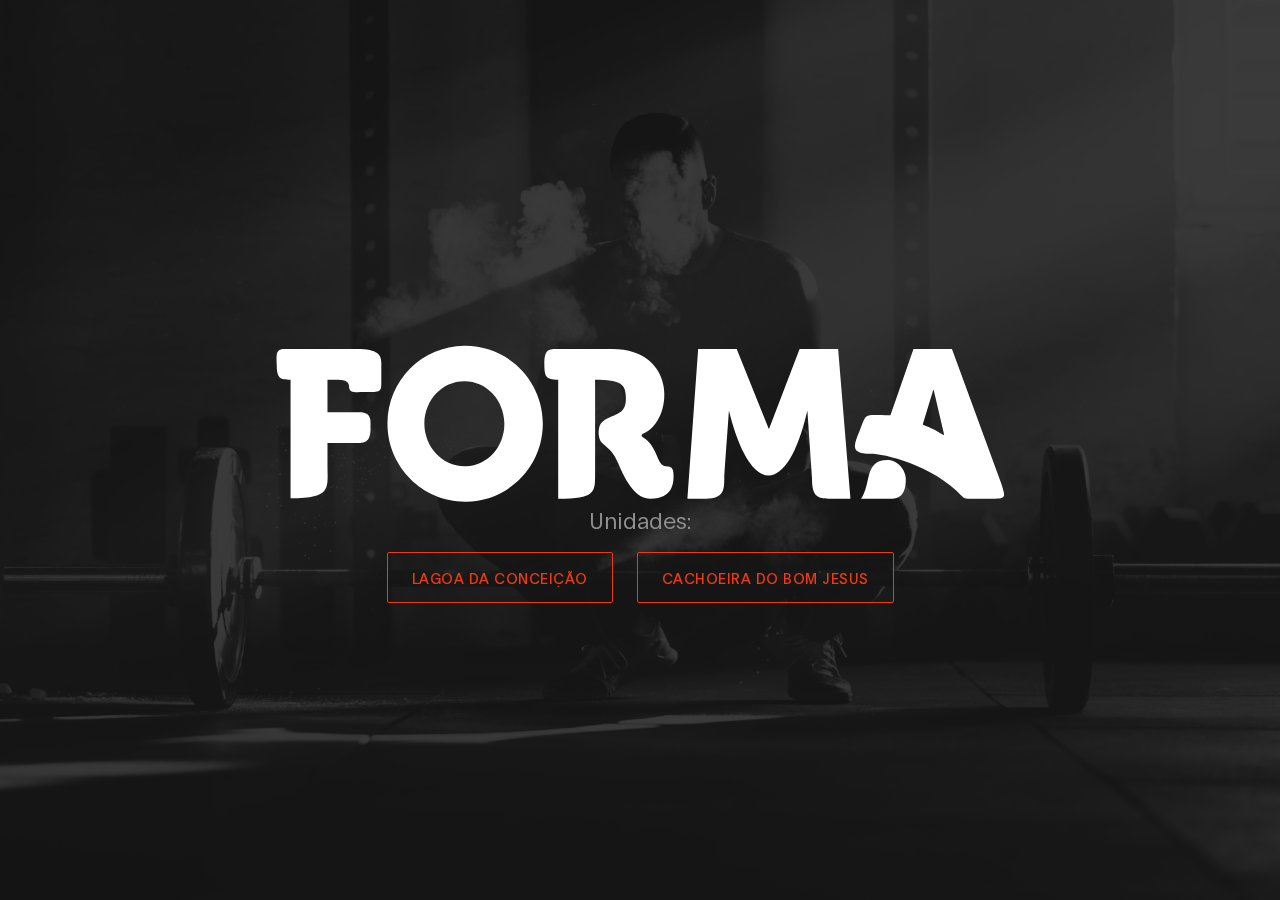
==== commit 418b76fe: "att" ====
--- a/index.html
+++ b/index.html
@@ -82,13 +82,13 @@
 
                                 <img style="width: 100%;" src="/images/Vector 4.svg" alt="">
                                 <br>
-                                    <!-- <h6 data-aos="fade-up" data-aos-delay="300">esporte e lazer para todas as idades</h6> -->
+                                    <h6 data-aos="fade-up" data-aos-delay="300">Unidades:</h6>
 
                                     <!-- <h1 class="text-white" data-aos="fade-up" data-aos-delay="500">Upgrade your body</h1> -->
 
-                                    <a href="/lagoa.html" style="margin-right: 10px;" class="btn custom-btn bordered mt-3" data-aos="fade-up" data-aos-delay="700">Lagoa</a>
+                                    <a href="/lagoa.html" style="margin-right: 20px;" class="btn custom-btn bordered mt-3" data-aos="fade-up" data-aos-delay="700">Lagoa da conceição</a>
 
-                                    <a href="/cachoeira.html" class="btn custom-btn bordered mt-3" data-aos="fade-up" data-aos-delay="700">Cachoeira</a>
+                                    <a href="/cachoeira.html" class="btn custom-btn bordered mt-3" data-aos="fade-up" data-aos-delay="700">Cachoeira do bom Jesus</a>
                                    
                               </div>
                          </div>
--- a/css/tooplate-gymso-style.css
+++ b/css/tooplate-gymso-style.css
@@ -360,7 +360,7 @@
   -----------------------------------------*/
 
 .hero {
-  background-image: url("../images/hero-bg.jpg");
+  background-image: url("../images/fundogym.png");
   background-size: cover;
   background-position: top;
   background-repeat: no-repeat;
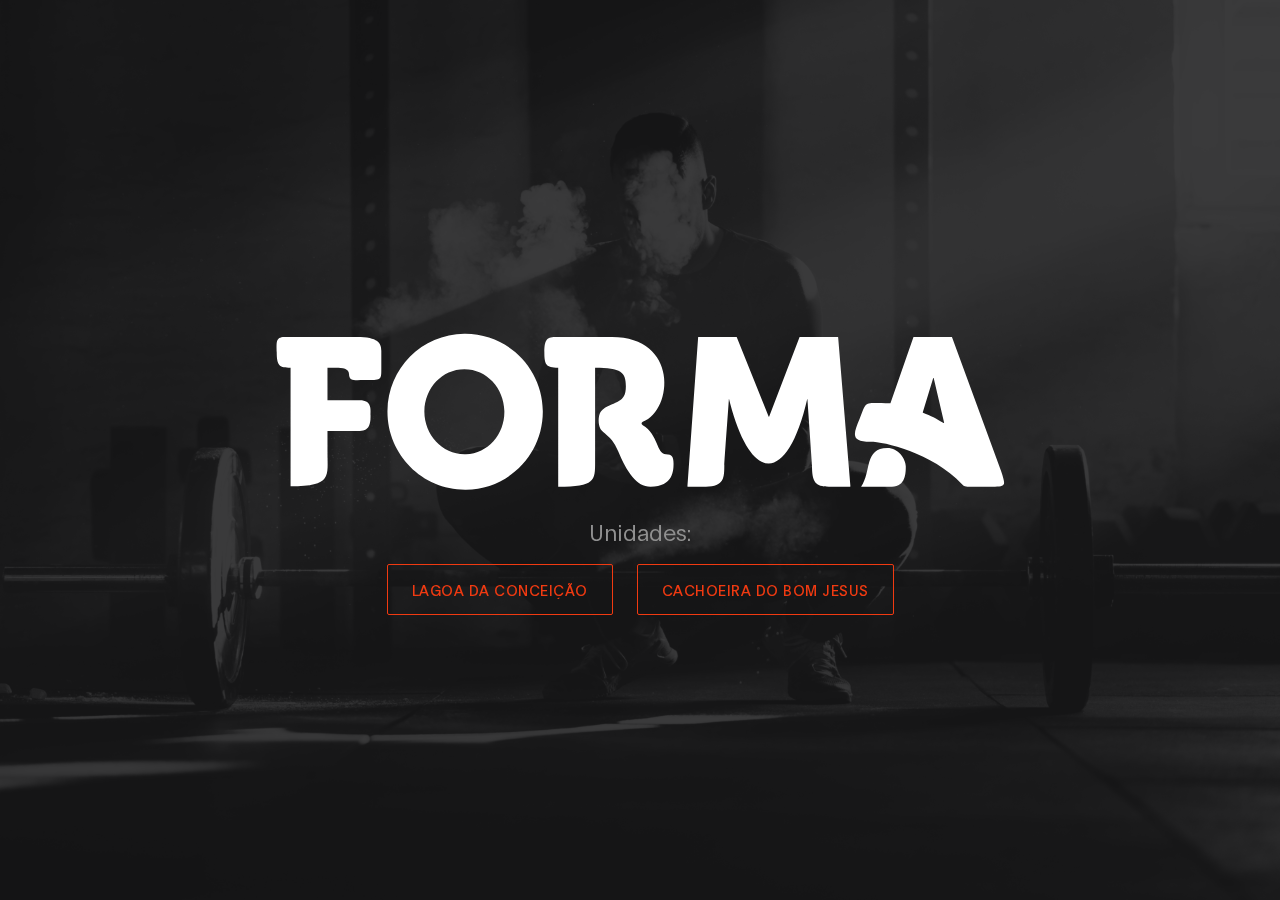
==== commit d4f1db8b: "att" ====
--- a/index.html
+++ b/index.html
@@ -82,6 +82,7 @@
 
                                 <img style="width: 100%;" src="/images/Vector 4.svg" alt="">
                                 <br>
+                                <br>
                                     <h6 data-aos="fade-up" data-aos-delay="300">Unidades:</h6>
 
                                     <!-- <h1 class="text-white" data-aos="fade-up" data-aos-delay="500">Upgrade your body</h1> -->
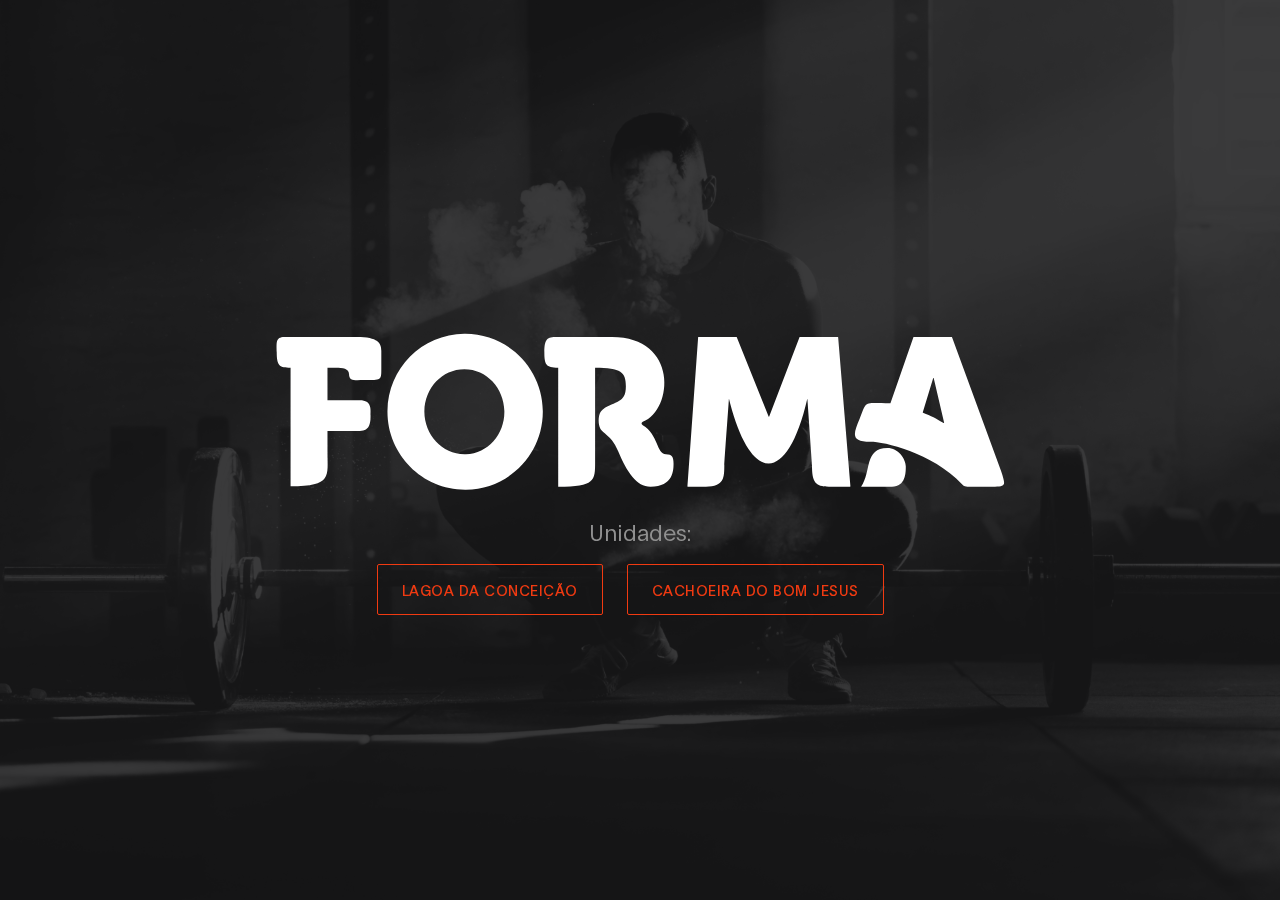
==== commit a9fa2753: "att" ====
--- a/index.html
+++ b/index.html
@@ -89,7 +89,7 @@
 
                                     <a href="/lagoa.html" style="margin-right: 20px;" class="btn custom-btn bordered mt-3" data-aos="fade-up" data-aos-delay="700">Lagoa da conceição</a>
 
-                                    <a href="/cachoeira.html" class="btn custom-btn bordered mt-3" data-aos="fade-up" data-aos-delay="700">Cachoeira do bom Jesus</a>
+                                    <a href="/cachoeira.html" style="margin-right: 20px;" class="btn custom-btn bordered mt-3" data-aos="fade-up" data-aos-delay="700">Cachoeira do bom Jesus</a>
                                    
                               </div>
                          </div>
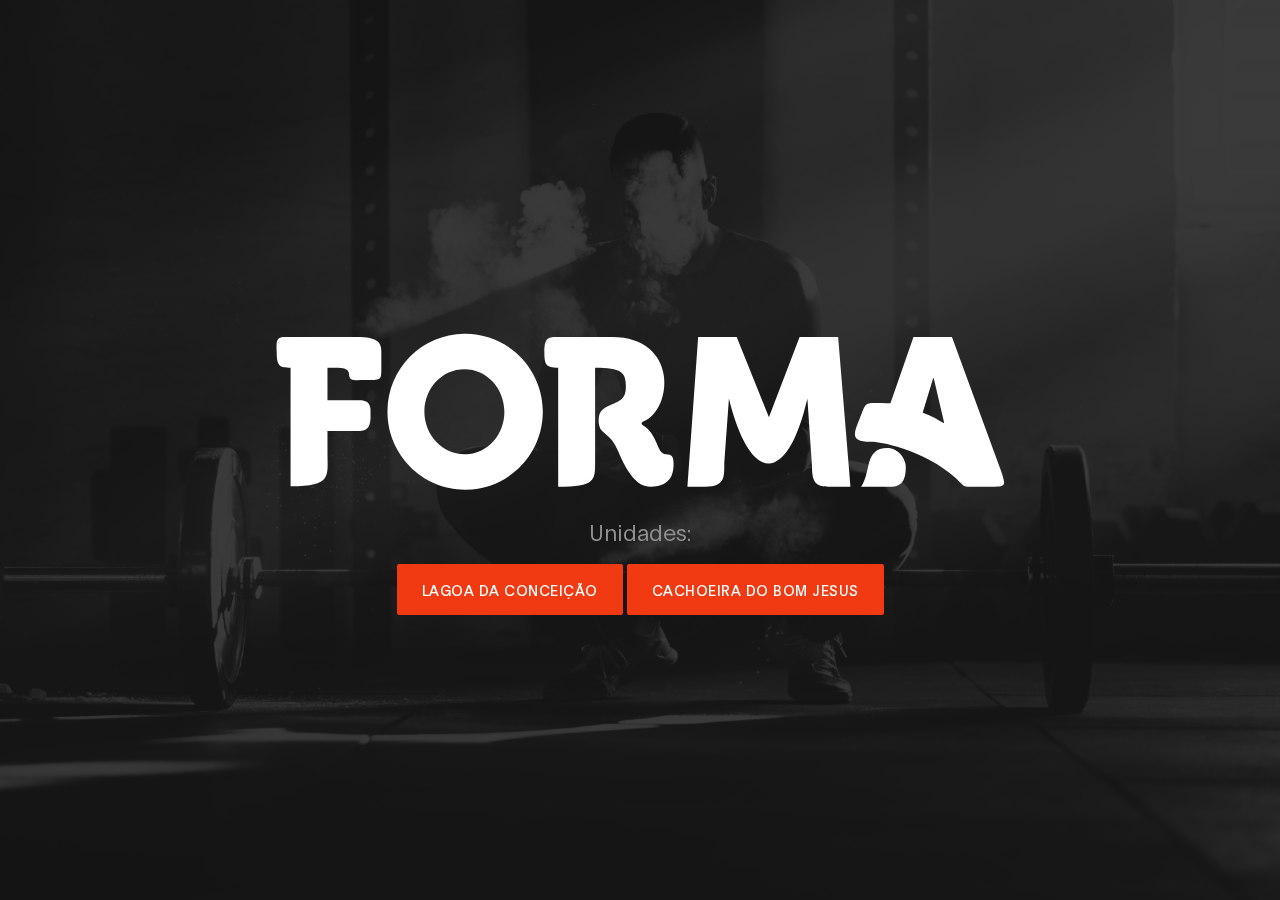
==== commit fc093efc: "att" ====
--- a/index.html
+++ b/index.html
@@ -21,6 +21,15 @@
 Tooplate 2119 Gymso Fitness
 https://www.tooplate.com/view/2119-gymso-fitness
 -->
+<!-- Google tag (gtag.js) -->
+<script async src="https://www.googletagmanager.com/gtag/js?id=G-000VQ78D7H"></script>
+<script>
+  window.dataLayer = window.dataLayer || [];
+  function gtag(){dataLayer.push(arguments);}
+  gtag('js', new Date());
+
+  gtag('config', 'G-000VQ78D7H');
+</script>
 </head>
 <body data-spy="scroll" data-target="#navbarNav" data-offset="50">
 
@@ -87,9 +96,9 @@
 
                                     <!-- <h1 class="text-white" data-aos="fade-up" data-aos-delay="500">Upgrade your body</h1> -->
 
-                                    <a href="/lagoa.html" style="margin-right: 20px;" class="btn custom-btn bordered mt-3" data-aos="fade-up" data-aos-delay="700">Lagoa da conceição</a>
+                                    <a href="/lagoa.html" class="btn custom-btn bg-color mt-3" data-aos="fade-up" data-aos-delay="300" data-toggle="modal" >Lagoa da conceição</a>
 
-                                    <a href="/cachoeira.html" style="margin-right: 20px;" class="btn custom-btn bordered mt-3" data-aos="fade-up" data-aos-delay="700">Cachoeira do bom Jesus</a>
+                                    <a href="/cachoeira.html" class="btn custom-btn bg-color mt-3" data-aos="fade-up" data-aos-delay="300" data-toggle="modal" >Cachoeira do bom jesus</a>
                                    
                               </div>
                          </div>
